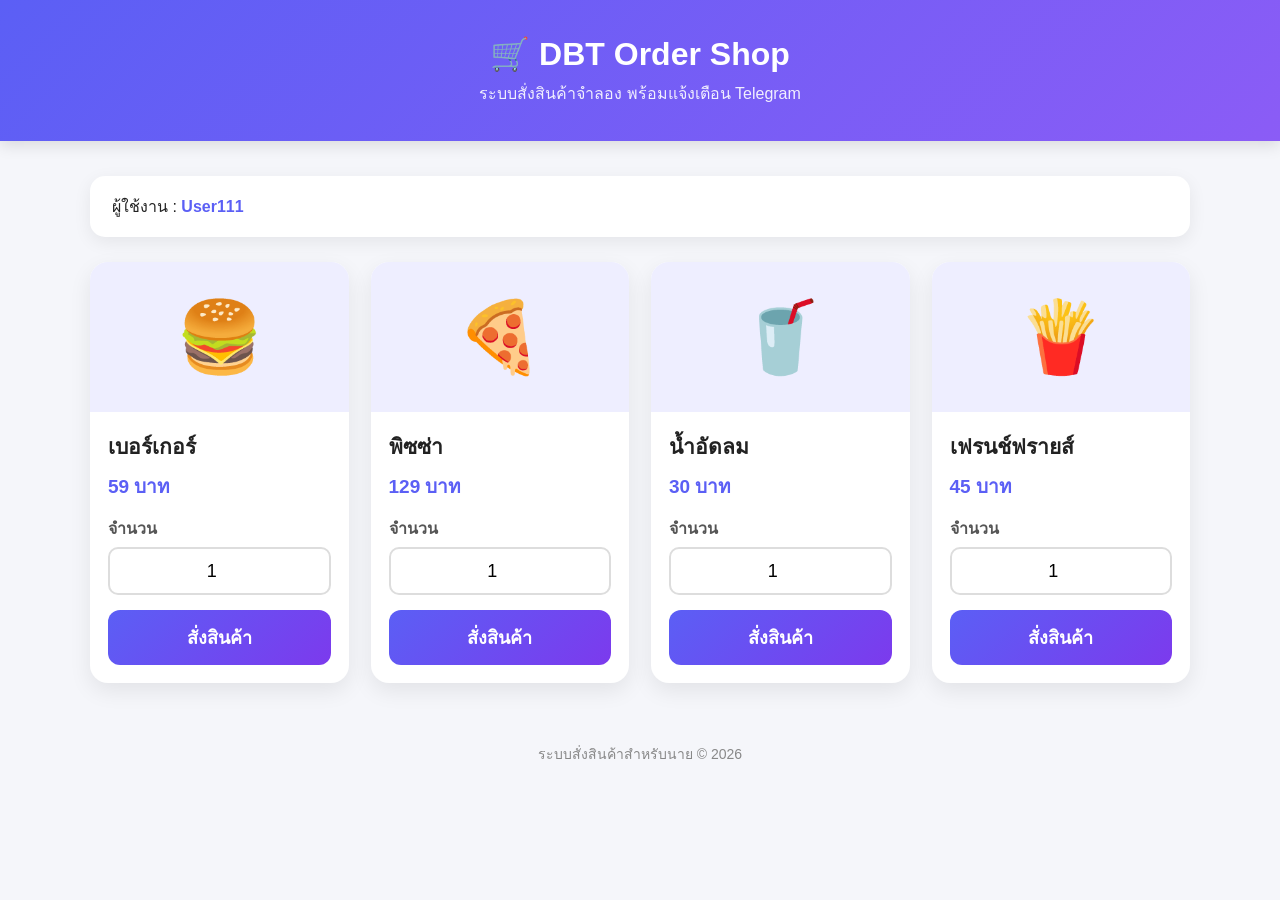
==== index.html @ 906c5313 "First Commit" ====
<!DOCTYPE html>
<html lang="th">

<head>
    <meta charset="UTF-8">
    <meta name="viewport" content="width=device-width, initial-scale=1.0">

    <title>DBT Order Shop</title>

    <link rel="stylesheet" href="style.css">
</head>

<body>

    <header>
        <h1>🛒 DBT Order Shop</h1>
        <p>ระบบสั่งสินค้าจำลอง พร้อมแจ้งเตือน Telegram</p>
    </header>


    <main class="container">

        <div class="user-box">
            ผู้ใช้งาน :
            <span>User111</span>
        </div>


        <div class="product-grid">

            <!-- เบอร์เกอร์ -->
            <div class="product-card">

                <div class="product-image">
                    🍔
                </div>

                <div class="product-info">

                    <h2>เบอร์เกอร์</h2>

                    <div class="price">
                        59 บาท
                    </div>

                    <div class="quantity-box">
                        <label for="qty-burger">จำนวน</label>

                        <input
                            type="number"
                            id="qty-burger"
                            value="1"
                            min="1"
                        >
                    </div>

                    <button
                        onclick="orderProduct('เบอร์เกอร์', 'qty-burger')"
                    >
                        สั่งสินค้า
                    </button>

                </div>

            </div>


            <!-- พิซซ่า -->
            <div class="product-card">

                <div class="product-image">
                    🍕
                </div>

                <div class="product-info">

                    <h2>พิซซ่า</h2>

                    <div class="price">
                        129 บาท
                    </div>

                    <div class="quantity-box">
                        <label for="qty-pizza">จำนวน</label>

                        <input
                            type="number"
                            id="qty-pizza"
                            value="1"
                            min="1"
                        >
                    </div>

                    <button
                        onclick="orderProduct('พิซซ่า', 'qty-pizza')"
                    >
                        สั่งสินค้า
                    </button>

                </div>

            </div>


            <!-- น้ำอัดลม -->
            <div class="product-card">

                <div class="product-image">
                    🥤
                </div>

                <div class="product-info">

                    <h2>น้ำอัดลม</h2>

                    <div class="price">
                        30 บาท
                    </div>

                    <div class="quantity-box">
                        <label for="qty-drink">จำนวน</label>

                        <input
                            type="number"
                            id="qty-drink"
                            value="1"
                            min="1"
                        >
                    </div>

                    <button
                        onclick="orderProduct('น้ำอัดลม', 'qty-drink')"
                    >
                        สั่งสินค้า
                    </button>

                </div>

            </div>


            <!-- เฟรนช์ฟรายส์ -->
            <div class="product-card">

                <div class="product-image">
                    🍟
                </div>

                <div class="product-info">

                    <h2>เฟรนช์ฟรายส์</h2>

                    <div class="price">
                        45 บาท
                    </div>

                    <div class="quantity-box">
                        <label for="qty-fries">จำนวน</label>

                        <input
                            type="number"
                            id="qty-fries"
                            value="1"
                            min="1"
                        >
                    </div>

                    <button
                        onclick="orderProduct('เฟรนช์ฟรายส์', 'qty-fries')"
                    >
                        สั่งสินค้า
                    </button>

                </div>

            </div>

        </div>

    </main>


    <footer>
        ระบบสั่งสินค้าสำหรับนาย © 2026
    </footer>


    <script>

        async function orderProduct(product, qtyId) {

            const quantityInput = document.getElementById(qtyId);

            const quantity = parseInt(quantityInput.value);


            if (quantity < 1 || isNaN(quantity)) {

                alert("กรุณาเลือกจำนวนสินค้าอย่างน้อย 1 ชิ้น");

                quantityInput.value = 1;

                return;
            }


            try {

                const response = await fetch("/order", {

                    method: "POST",

                    headers: {
                        "Content-Type": "application/json"
                    },

                    body: JSON.stringify({

                        username: "User111",

                        product: product,

                        quantity: quantity

                    })

                });


                const result = await response.json();


                alert(result.message);

            }

            catch (error) {

                console.error(error);

                alert("ไม่สามารถเชื่อมต่อระบบได้");

            }

        }

    </script>


</body>

</html>
---- style.css ----
* {
    box-sizing: border-box;
    margin: 0;
    padding: 0;
}

body {
    font-family: "Segoe UI", Tahoma, sans-serif;
    background: #f5f6fa;
    color: #222;
}

/* ส่วนหัว */
header {
    background: linear-gradient(135deg, #5b5ff5, #8b5cf6);
    color: white;
    text-align: center;
    padding: 35px 20px;
    box-shadow: 0 4px 15px rgba(0, 0, 0, 0.12);
}

header h1 {
    font-size: 32px;
    margin-bottom: 8px;
}

header p {
    font-size: 16px;
    opacity: 0.9;
}

/* เนื้อหาหลัก */
.container {
    width: 90%;
    max-width: 1100px;
    margin: 35px auto;
}

/* ข้อมูลผู้ใช้ */
.user-box {
    background: white;
    padding: 18px 22px;
    border-radius: 15px;
    margin-bottom: 25px;
    box-shadow: 0 5px 18px rgba(0, 0, 0, 0.07);
}

.user-box span {
    font-weight: bold;
    color: #5b5ff5;
}

/* กล่องสินค้า */
.product-grid {
    display: grid;
    grid-template-columns: repeat(auto-fit, minmax(220px, 1fr));
    gap: 22px;
}

.product-card {
    background: white;
    border-radius: 18px;
    overflow: hidden;
    box-shadow: 0 8px 22px rgba(0, 0, 0, 0.08);
    transition: 0.25s;
}

.product-card:hover {
    transform: translateY(-6px);
    box-shadow: 0 12px 28px rgba(0, 0, 0, 0.13);
    min-height:430px;
}

/* รูปสินค้าแบบ emoji ก่อน */
.product-image {
    height: 150px;
    background: #eeeeff;
    display: flex;
    justify-content: center;
    align-items: center;
    font-size: 70px;
}

.product-info {
    padding: 18px;
}

.product-info h2 {
    font-size: 21px;
    margin-bottom: 8px;
}

.price {
    color: #5b5ff5;
    font-size: 19px;
    font-weight: bold;
    margin-bottom: 15px;
}

/* ปุ่ม */
button{

    width:100%;
    height:55px;

    border:none;

    border-radius:12px;

    background:linear-gradient(135deg,#5b5ff5,#7c3aed);

    color:white;

    font-size:18px;

    font-weight:bold;

    cursor:pointer;

    transition:.25s;
}

button:hover{

    transform:translateY(-3px);

    box-shadow:0 10px 18px rgba(91,95,245,.35);

}

button:active {
    transform: scale(0.98);
}

/* ท้ายหน้า */
footer {
    text-align: center;
    padding: 25px;
    color: #888;
    font-size: 14px;
}
.quantity-box {
    margin-bottom: 15px;
}

.quantity-box label {
    display: block;
    margin-bottom: 6px;
    font-weight: 600;
    color: #555;
}

.quantity-box input{

    width:100%;

    height:48px;

    font-size:18px;

    text-align:center;

    border-radius:10px;

    border:2px solid #ddd;

}

.quantity-box input:focus {
    border-color: #5b5ff5;
    box-shadow: 0 0 0 3px rgba(91, 95, 245, 0.12);
}
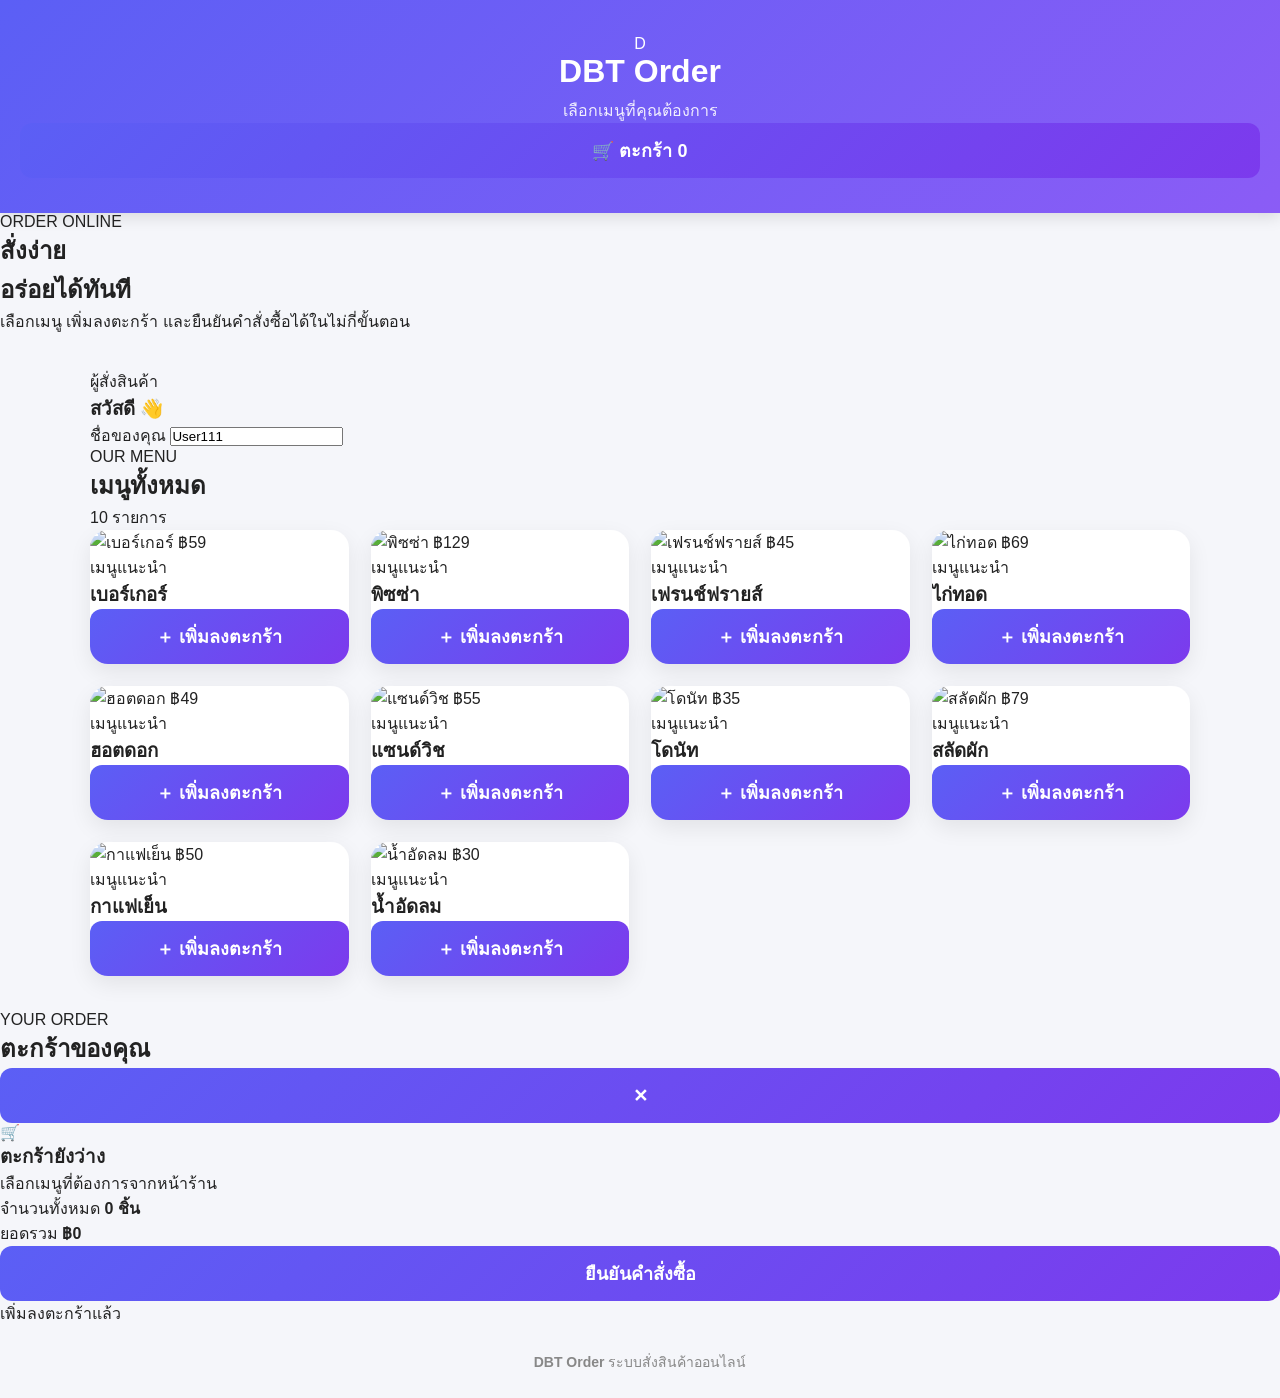
==== commit 03dacbb9: "Update shop with 10 products and cart" ====
--- a/index.html
+++ b/index.html
@@ -1,252 +1,735 @@
 <!DOCTYPE html>
 <html lang="th">
-
 <head>
     <meta charset="UTF-8">
     <meta name="viewport" content="width=device-width, initial-scale=1.0">
-
-    <title>DBT Order Shop</title>
+    <title>DBT Order</title>
 
     <link rel="stylesheet" href="style.css">
 </head>
 
 <body>
 
-    <header>
-        <h1>🛒 DBT Order Shop</h1>
-        <p>ระบบสั่งสินค้าจำลอง พร้อมแจ้งเตือน Telegram</p>
-    </header>
-
-
-    <main class="container">
-
-        <div class="user-box">
-            ผู้ใช้งาน :
-            <span>User111</span>
+<header class="topbar">
+    <div class="brand">
+        <div class="logo">D</div>
+
+        <div>
+            <h1>DBT Order</h1>
+            <p>เลือกเมนูที่คุณต้องการ</p>
         </div>
-
-
-        <div class="product-grid">
-
-            <!-- เบอร์เกอร์ -->
-            <div class="product-card">
-
-                <div class="product-image">
-                    🍔
+    </div>
+
+    <button class="cart-button" onclick="openCart()">
+        🛒
+        <span>ตะกร้า</span>
+        <span id="cartCount" class="cart-count">0</span>
+    </button>
+</header>
+
+
+<section class="hero">
+
+    <div class="hero-content">
+
+        <span class="hero-tag">ORDER ONLINE</span>
+
+        <h2>
+            สั่งง่าย<br>
+            <span>อร่อยได้ทันที</span>
+        </h2>
+
+        <p>
+            เลือกเมนู เพิ่มลงตะกร้า และยืนยันคำสั่งซื้อได้ในไม่กี่ขั้นตอน
+        </p>
+
+    </div>
+
+</section>
+
+
+<main class="container">
+
+    <!-- ชื่อผู้สั่ง -->
+
+    <section class="customer-section">
+
+        <div>
+            <p class="small-title">ผู้สั่งสินค้า</p>
+            <h3>สวัสดี 👋</h3>
+        </div>
+
+        <div class="name-input">
+
+            <label for="customerName">ชื่อของคุณ</label>
+
+            <input
+                id="customerName"
+                type="text"
+                value="User111"
+                maxlength="40"
+                placeholder="กรอกชื่อผู้สั่ง"
+            >
+
+        </div>
+
+    </section>
+
+
+    <!-- หัวข้อเมนู -->
+
+    <section class="menu-heading">
+
+        <div>
+            <p class="small-title">OUR MENU</p>
+            <h2>เมนูทั้งหมด</h2>
+        </div>
+
+        <div class="menu-count">
+            10 รายการ
+        </div>
+
+    </section>
+
+
+    <!-- สินค้า -->
+
+    <section class="product-grid" id="productGrid">
+
+    </section>
+
+</main>
+
+
+<!-- ตะกร้า -->
+
+<div id="cartOverlay" class="cart-overlay" onclick="closeCart()"></div>
+
+
+<aside id="cartPanel" class="cart-panel">
+
+    <div class="cart-header">
+
+        <div>
+            <p class="small-title">YOUR ORDER</p>
+            <h2>ตะกร้าของคุณ</h2>
+        </div>
+
+        <button class="close-cart" onclick="closeCart()">✕</button>
+
+    </div>
+
+
+    <div id="cartItems" class="cart-items">
+
+    </div>
+
+
+    <div class="cart-footer">
+
+        <div class="cart-summary-row">
+
+            <span>จำนวนทั้งหมด</span>
+
+            <strong>
+                <span id="totalItems">0</span> ชิ้น
+            </strong>
+
+        </div>
+
+
+        <div class="cart-total">
+
+            <span>ยอดรวม</span>
+
+            <strong>
+                ฿<span id="totalPrice">0</span>
+            </strong>
+
+        </div>
+
+
+        <button
+            id="checkoutButton"
+            class="checkout-button"
+            onclick="checkout()"
+        >
+            ยืนยันคำสั่งซื้อ
+        </button>
+
+    </div>
+
+</aside>
+
+
+<!-- แจ้งเตือน -->
+
+<div id="toast" class="toast">
+    เพิ่มลงตะกร้าแล้ว
+</div>
+
+
+<footer>
+    <strong>DBT Order</strong>
+    <span>ระบบสั่งสินค้าออนไลน์</span>
+</footer>
+
+
+<script>
+
+const products = [
+
+    {
+        id: 1,
+        name: "เบอร์เกอร์",
+        price: 59,
+        image: "https://images.unsplash.com/photo-1568901346375-23c9450c58cd?auto=format&fit=crop&w=800&q=80"
+    },
+
+    {
+        id: 2,
+        name: "พิซซ่า",
+        price: 129,
+        image: "https://images.unsplash.com/photo-1574071318508-1cdbab80d002?auto=format&fit=crop&w=800&q=80"
+    },
+
+    {
+        id: 3,
+        name: "เฟรนช์ฟรายส์",
+        price: 45,
+        image: "https://images.unsplash.com/photo-1573080496219-bb080dd4f877?auto=format&fit=crop&w=800&q=80"
+    },
+
+    {
+        id: 4,
+        name: "ไก่ทอด",
+        price: 69,
+        image: "https://images.unsplash.com/photo-1562967914-608f82629710?auto=format&fit=crop&w=800&q=80"
+    },
+
+    {
+        id: 5,
+        name: "ฮอตดอก",
+        price: 49,
+        image: "https://images.unsplash.com/photo-1612392062422-ef19b42f74df?auto=format&fit=crop&w=800&q=80"
+    },
+
+    {
+        id: 6,
+        name: "แซนด์วิช",
+        price: 55,
+        image: "https://images.unsplash.com/photo-1528735602780-2552fd46c7af?auto=format&fit=crop&w=800&q=80"
+    },
+
+    {
+        id: 7,
+        name: "โดนัท",
+        price: 35,
+        image: "https://images.unsplash.com/photo-1551024601-bec78aea704b?auto=format&fit=crop&w=800&q=80"
+    },
+
+    {
+        id: 8,
+        name: "สลัดผัก",
+        price: 79,
+        image: "https://images.unsplash.com/photo-1546793665-c74683f339c1?auto=format&fit=crop&w=800&q=80"
+    },
+
+    {
+        id: 9,
+        name: "กาแฟเย็น",
+        price: 50,
+        image: "https://images.unsplash.com/photo-1461023058943-07fcbe16d735?auto=format&fit=crop&w=800&q=80"
+    },
+
+    {
+        id: 10,
+        name: "น้ำอัดลม",
+        price: 30,
+        image: "https://images.unsplash.com/photo-1581636625402-29b2a704ef13?auto=format&fit=crop&w=800&q=80"
+    }
+
+];
+
+
+let cart = [];
+
+
+/* =========================
+   แสดงสินค้า
+========================= */
+
+function renderProducts() {
+
+    const grid = document.getElementById("productGrid");
+
+    grid.innerHTML = "";
+
+
+    products.forEach(product => {
+
+        grid.innerHTML += `
+
+            <article class="product-card">
+
+                <div class="product-photo">
+
+                    <img
+                        src="${product.image}"
+                        alt="${product.name}"
+                    >
+
+                    <span class="product-price">
+                        ฿${product.price}
+                    </span>
+
                 </div>
 
-                <div class="product-info">
-
-                    <h2>เบอร์เกอร์</h2>
-
-                    <div class="price">
-                        59 บาท
+
+                <div class="product-content">
+
+                    <div>
+
+                        <p class="product-category">
+                            เมนูแนะนำ
+                        </p>
+
+                        <h3>${product.name}</h3>
+
                     </div>
 
-                    <div class="quantity-box">
-                        <label for="qty-burger">จำนวน</label>
-
-                        <input
-                            type="number"
-                            id="qty-burger"
-                            value="1"
-                            min="1"
+
+                    <button
+                        class="add-button"
+                        onclick="addToCart(${product.id})"
+                    >
+                        <span>＋</span>
+                        เพิ่มลงตะกร้า
+                    </button>
+
+                </div>
+
+            </article>
+
+        `;
+
+    });
+
+}
+
+
+/* =========================
+   เพิ่มสินค้า
+========================= */
+
+function addToCart(productId) {
+
+    const product = products.find(
+        p => p.id === productId
+    );
+
+
+    const existing = cart.find(
+        item => item.id === productId
+    );
+
+
+    if (existing) {
+
+        existing.quantity++;
+
+    }
+
+    else {
+
+        cart.push({
+            ...product,
+            quantity: 1
+        });
+
+    }
+
+
+    updateCart();
+
+    showToast(`${product.name} เพิ่มลงตะกร้าแล้ว`);
+
+}
+
+
+/* =========================
+   เพิ่ม/ลดจำนวน
+========================= */
+
+function changeQuantity(productId, amount) {
+
+    const item = cart.find(
+        item => item.id === productId
+    );
+
+
+    if (!item) return;
+
+
+    item.quantity += amount;
+
+
+    if (item.quantity <= 0) {
+
+        cart = cart.filter(
+            item => item.id !== productId
+        );
+
+    }
+
+
+    updateCart();
+
+}
+
+
+/* =========================
+   ลบสินค้า
+========================= */
+
+function removeItem(productId) {
+
+    cart = cart.filter(
+        item => item.id !== productId
+    );
+
+    updateCart();
+
+}
+
+
+/* =========================
+   อัปเดตตะกร้า
+========================= */
+
+function updateCart() {
+
+    const cartItems =
+        document.getElementById("cartItems");
+
+
+    if (cart.length === 0) {
+
+        cartItems.innerHTML = `
+
+            <div class="empty-cart">
+
+                <div class="empty-icon">
+                    🛒
+                </div>
+
+                <h3>ตะกร้ายังว่าง</h3>
+
+                <p>
+                    เลือกเมนูที่ต้องการจากหน้าร้าน
+                </p>
+
+            </div>
+
+        `;
+
+    }
+
+    else {
+
+        cartItems.innerHTML = "";
+
+
+        cart.forEach(item => {
+
+            cartItems.innerHTML += `
+
+                <div class="cart-item">
+
+                    <img
+                        src="${item.image}"
+                        alt="${item.name}"
+                    >
+
+
+                    <div class="cart-item-info">
+
+                        <h4>${item.name}</h4>
+
+                        <p>
+                            ฿${item.price} / ชิ้น
+                        </p>
+
+
+                        <div class="quantity-control">
+
+                            <button
+                                onclick="changeQuantity(${item.id}, -1)"
+                            >
+                                −
+                            </button>
+
+                            <span>
+                                ${item.quantity}
+                            </span>
+
+                            <button
+                                onclick="changeQuantity(${item.id}, 1)"
+                            >
+                                +
+                            </button>
+
+                        </div>
+
+                    </div>
+
+
+                    <div class="cart-item-right">
+
+                        <strong>
+                            ฿${item.price * item.quantity}
+                        </strong>
+
+                        <button
+                            class="delete-button"
+                            onclick="removeItem(${item.id})"
                         >
+                            ลบ
+                        </button>
+
                     </div>
 
-                    <button
-                        onclick="orderProduct('เบอร์เกอร์', 'qty-burger')"
-                    >
-                        สั่งสินค้า
-                    </button>
-
                 </div>
 
-            </div>
-
-
-            <!-- พิซซ่า -->
-            <div class="product-card">
-
-                <div class="product-image">
-                    🍕
-                </div>
-
-                <div class="product-info">
-
-                    <h2>พิซซ่า</h2>
-
-                    <div class="price">
-                        129 บาท
-                    </div>
-
-                    <div class="quantity-box">
-                        <label for="qty-pizza">จำนวน</label>
-
-                        <input
-                            type="number"
-                            id="qty-pizza"
-                            value="1"
-                            min="1"
-                        >
-                    </div>
-
-                    <button
-                        onclick="orderProduct('พิซซ่า', 'qty-pizza')"
-                    >
-                        สั่งสินค้า
-                    </button>
-
-                </div>
-
-            </div>
-
-
-            <!-- น้ำอัดลม -->
-            <div class="product-card">
-
-                <div class="product-image">
-                    🥤
-                </div>
-
-                <div class="product-info">
-
-                    <h2>น้ำอัดลม</h2>
-
-                    <div class="price">
-                        30 บาท
-                    </div>
-
-                    <div class="quantity-box">
-                        <label for="qty-drink">จำนวน</label>
-
-                        <input
-                            type="number"
-                            id="qty-drink"
-                            value="1"
-                            min="1"
-                        >
-                    </div>
-
-                    <button
-                        onclick="orderProduct('น้ำอัดลม', 'qty-drink')"
-                    >
-                        สั่งสินค้า
-                    </button>
-
-                </div>
-
-            </div>
-
-
-            <!-- เฟรนช์ฟรายส์ -->
-            <div class="product-card">
-
-                <div class="product-image">
-                    🍟
-                </div>
-
-                <div class="product-info">
-
-                    <h2>เฟรนช์ฟรายส์</h2>
-
-                    <div class="price">
-                        45 บาท
-                    </div>
-
-                    <div class="quantity-box">
-                        <label for="qty-fries">จำนวน</label>
-
-                        <input
-                            type="number"
-                            id="qty-fries"
-                            value="1"
-                            min="1"
-                        >
-                    </div>
-
-                    <button
-                        onclick="orderProduct('เฟรนช์ฟรายส์', 'qty-fries')"
-                    >
-                        สั่งสินค้า
-                    </button>
-
-                </div>
-
-            </div>
-
-        </div>
-
-    </main>
-
-
-    <footer>
-        ระบบสั่งสินค้าสำหรับนาย © 2026
-    </footer>
-
-
-    <script>
-
-        async function orderProduct(product, qtyId) {
-
-            const quantityInput = document.getElementById(qtyId);
-
-            const quantity = parseInt(quantityInput.value);
-
-
-            if (quantity < 1 || isNaN(quantity)) {
-
-                alert("กรุณาเลือกจำนวนสินค้าอย่างน้อย 1 ชิ้น");
-
-                quantityInput.value = 1;
-
-                return;
-            }
-
-
-            try {
-
-                const response = await fetch("/order", {
-
-                    method: "POST",
-
-                    headers: {
-                        "Content-Type": "application/json"
-                    },
-
-                    body: JSON.stringify({
-
-                        username: "User111",
-
-                        product: product,
-
-                        quantity: quantity
-
-                    })
-
-                });
-
-
-                const result = await response.json();
-
-
-                alert(result.message);
-
-            }
-
-            catch (error) {
-
-                console.error(error);
-
-                alert("ไม่สามารถเชื่อมต่อระบบได้");
-
-            }
+            `;
+
+        });
+
+    }
+
+
+    const totalItems = cart.reduce(
+        (sum, item) => sum + item.quantity,
+        0
+    );
+
+
+    const totalPrice = cart.reduce(
+        (sum, item) =>
+            sum + (item.price * item.quantity),
+        0
+    );
+
+
+    document.getElementById("cartCount").textContent =
+        totalItems;
+
+
+    document.getElementById("totalItems").textContent =
+        totalItems;
+
+
+    document.getElementById("totalPrice").textContent =
+        totalPrice;
+
+
+    document.getElementById("checkoutButton").disabled =
+        cart.length === 0;
+
+}
+
+
+/* =========================
+   เปิดตะกร้า
+========================= */
+
+function openCart() {
+
+    document
+        .getElementById("cartPanel")
+        .classList.add("active");
+
+
+    document
+        .getElementById("cartOverlay")
+        .classList.add("active");
+
+
+    document.body.classList.add("no-scroll");
+
+}
+
+
+/* =========================
+   ปิดตะกร้า
+========================= */
+
+function closeCart() {
+
+    document
+        .getElementById("cartPanel")
+        .classList.remove("active");
+
+
+    document
+        .getElementById("cartOverlay")
+        .classList.remove("active");
+
+
+    document.body.classList.remove("no-scroll");
+
+}
+
+
+/* =========================
+   สั่งซื้อ
+========================= */
+
+async function checkout() {
+
+    const customerName =
+        document
+        .getElementById("customerName")
+        .value
+        .trim();
+
+
+    if (!customerName) {
+
+        alert("กรุณากรอกชื่อผู้สั่ง");
+
+        return;
+
+    }
+
+
+    if (cart.length === 0) {
+
+        alert("กรุณาเลือกสินค้า");
+
+        return;
+
+    }
+
+
+    const orderItems = cart.map(item => ({
+
+        id: item.id,
+
+        name: item.name,
+
+        price: item.price,
+
+        quantity: item.quantity
+
+    }));
+
+
+    const button =
+        document.getElementById("checkoutButton");
+
+
+    button.disabled = true;
+
+    button.textContent = "กำลังส่งคำสั่งซื้อ...";
+
+
+    try {
+
+        const response = await fetch("/order", {
+
+            method: "POST",
+
+            headers: {
+                "Content-Type": "application/json"
+            },
+
+            body: JSON.stringify({
+
+                username: customerName,
+
+                items: orderItems
+
+            })
+
+        });
+
+
+        const result = await response.json();
+
+
+        if (!response.ok) {
+
+            throw new Error(
+                result.message || "เกิดข้อผิดพลาด"
+            );
 
         }
 
-    </script>
+
+        alert(result.message);
+
+
+        cart = [];
+
+        updateCart();
+
+        closeCart();
+
+    }
+
+    catch (error) {
+
+        alert(
+            error.message ||
+            "ไม่สามารถส่งคำสั่งซื้อได้"
+        );
+
+    }
+
+    finally {
+
+        button.textContent =
+            "ยืนยันคำสั่งซื้อ";
+
+        button.disabled =
+            cart.length === 0;
+
+    }
+
+}
+
+
+/* =========================
+   Toast
+========================= */
+
+function showToast(message) {
+
+    const toast =
+        document.getElementById("toast");
+
+
+    toast.textContent = message;
+
+    toast.classList.add("show");
+
+
+    setTimeout(() => {
+
+        toast.classList.remove("show");
+
+    }, 1800);
+
+}
+
+
+renderProducts();
+
+updateCart();
+
+</script>
 
 
 </body>
-
 </html>
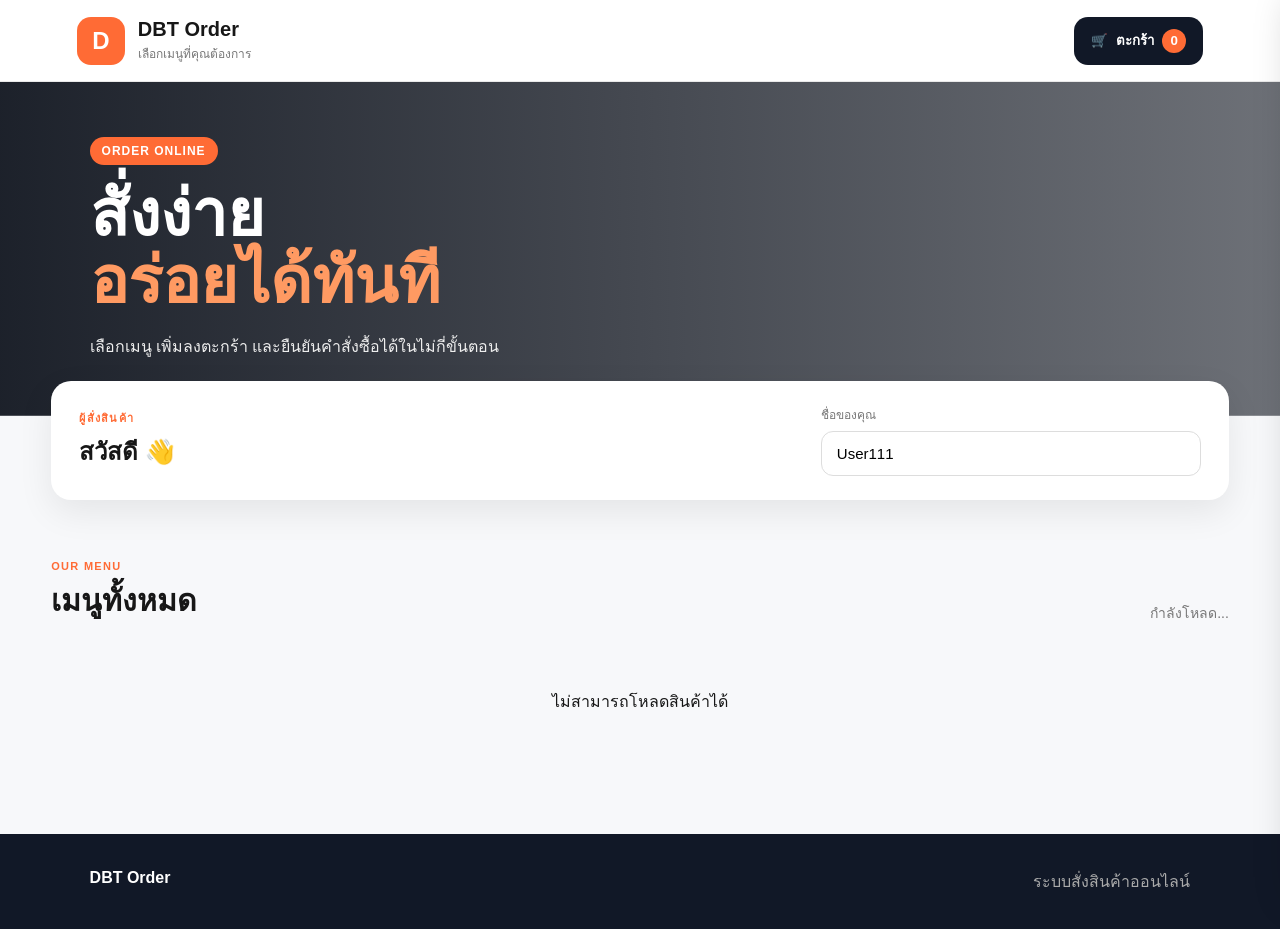
==== commit c2e1223b: "version_2_Full" ====
--- a/index.html
+++ b/index.html
@@ -85,8 +85,8 @@
             <h2>เมนูทั้งหมด</h2>
         </div>
 
-        <div class="menu-count">
-            10 รายการ
+        <div class="menu-count" id="menuCount">
+        กำลังโหลด...
         </div>
 
     </section>
@@ -177,79 +177,7 @@
 
 <script>
 
-const products = [
-
-    {
-        id: 1,
-        name: "เบอร์เกอร์",
-        price: 59,
-        image: "https://images.unsplash.com/photo-1568901346375-23c9450c58cd?auto=format&fit=crop&w=800&q=80"
-    },
-
-    {
-        id: 2,
-        name: "พิซซ่า",
-        price: 129,
-        image: "https://images.unsplash.com/photo-1574071318508-1cdbab80d002?auto=format&fit=crop&w=800&q=80"
-    },
-
-    {
-        id: 3,
-        name: "เฟรนช์ฟรายส์",
-        price: 45,
-        image: "https://images.unsplash.com/photo-1573080496219-bb080dd4f877?auto=format&fit=crop&w=800&q=80"
-    },
-
-    {
-        id: 4,
-        name: "ไก่ทอด",
-        price: 69,
-        image: "https://images.unsplash.com/photo-1562967914-608f82629710?auto=format&fit=crop&w=800&q=80"
-    },
-
-    {
-        id: 5,
-        name: "ฮอตดอก",
-        price: 49,
-        image: "https://images.unsplash.com/photo-1612392062422-ef19b42f74df?auto=format&fit=crop&w=800&q=80"
-    },
-
-    {
-        id: 6,
-        name: "แซนด์วิช",
-        price: 55,
-        image: "https://images.unsplash.com/photo-1528735602780-2552fd46c7af?auto=format&fit=crop&w=800&q=80"
-    },
-
-    {
-        id: 7,
-        name: "โดนัท",
-        price: 35,
-        image: "https://images.unsplash.com/photo-1551024601-bec78aea704b?auto=format&fit=crop&w=800&q=80"
-    },
-
-    {
-        id: 8,
-        name: "สลัดผัก",
-        price: 79,
-        image: "https://images.unsplash.com/photo-1546793665-c74683f339c1?auto=format&fit=crop&w=800&q=80"
-    },
-
-    {
-        id: 9,
-        name: "กาแฟเย็น",
-        price: 50,
-        image: "https://images.unsplash.com/photo-1461023058943-07fcbe16d735?auto=format&fit=crop&w=800&q=80"
-    },
-
-    {
-        id: 10,
-        name: "น้ำอัดลม",
-        price: 30,
-        image: "https://images.unsplash.com/photo-1581636625402-29b2a704ef13?auto=format&fit=crop&w=800&q=80"
-    }
-
-];
+let products = [];
 
 
 let cart = [];
@@ -264,7 +192,8 @@
     const grid = document.getElementById("productGrid");
 
     grid.innerHTML = "";
-
+    document.getElementById("menuCount").textContent =
+    `${products.length} รายการ`;
 
     products.forEach(product => {
 
@@ -724,9 +653,35 @@
 }
 
 
-renderProducts();
-
-updateCart();
+async function loadProducts() {
+    try {
+        const response = await fetch("/api/products");
+
+        if (!response.ok) {
+            throw new Error("โหลดสินค้าไม่สำเร็จ");
+        }
+
+        products = await response.json();
+
+        renderProducts();
+        updateCart();
+
+    } catch (error) {
+        console.error(error);
+
+        document.getElementById("productGrid").innerHTML = `
+            <div style="
+                grid-column: 1 / -1;
+                text-align: center;
+                padding: 40px;
+            ">
+                ไม่สามารถโหลดสินค้าได้
+            </div>
+        `;
+    }
+}
+
+loadProducts();
 
 </script>
 
--- a/style.css
+++ b/style.css
@@ -4,169 +4,673 @@
     padding: 0;
 }
 
+:root {
+    --primary: #111827;
+    --accent: #ff6b35;
+    --background: #f7f8fa;
+    --card: #ffffff;
+    --text: #171717;
+    --muted: #777777;
+    --border: #e9e9e9;
+}
+
 body {
-    font-family: "Segoe UI", Tahoma, sans-serif;
-    background: #f5f6fa;
-    color: #222;
-}
-
-/* ส่วนหัว */
-header {
-    background: linear-gradient(135deg, #5b5ff5, #8b5cf6);
+    font-family: Arial, "Noto Sans Thai", sans-serif;
+    background: var(--background);
+    color: var(--text);
+}
+
+body.no-scroll {
+    overflow: hidden;
+}
+
+/* ================================
+   HEADER
+================================ */
+
+.topbar {
+    height: 82px;
+    background: white;
+    display: flex;
+    align-items: center;
+    justify-content: space-between;
+    padding: 0 6%;
+    position: sticky;
+    top: 0;
+    z-index: 100;
+    border-bottom: 1px solid var(--border);
+}
+
+.brand {
+    display: flex;
+    align-items: center;
+    gap: 13px;
+}
+
+.logo {
+    width: 48px;
+    height: 48px;
+    border-radius: 14px;
+    background: var(--accent);
     color: white;
-    text-align: center;
-    padding: 35px 20px;
-    box-shadow: 0 4px 15px rgba(0, 0, 0, 0.12);
-}
-
-header h1 {
-    font-size: 32px;
-    margin-bottom: 8px;
-}
-
-header p {
-    font-size: 16px;
-    opacity: 0.9;
-}
-
-/* เนื้อหาหลัก */
+    display: flex;
+    justify-content: center;
+    align-items: center;
+    font-size: 24px;
+    font-weight: 800;
+}
+
+.brand h1 {
+    font-size: 20px;
+}
+
+.brand p {
+    font-size: 12px;
+    color: var(--muted);
+    margin-top: 3px;
+}
+
+.cart-button {
+    border: none;
+    background: var(--primary);
+    color: white;
+    padding: 12px 17px;
+    border-radius: 14px;
+    cursor: pointer;
+    display: flex;
+    align-items: center;
+    gap: 8px;
+    font-weight: 700;
+}
+
+.cart-count {
+    background: var(--accent);
+    min-width: 24px;
+    height: 24px;
+    padding: 0 6px;
+    border-radius: 50px;
+    display: flex;
+    align-items: center;
+    justify-content: center;
+}
+
+/* ================================
+   HERO
+================================ */
+
+.hero {
+    min-height: 330px;
+    display: flex;
+    align-items: center;
+    padding: 55px 7%;
+    color: white;
+    background:
+        linear-gradient(
+            90deg,
+            rgba(10, 15, 25, .92),
+            rgba(10, 15, 25, .58)
+        ),
+        url("https://images.unsplash.com/photo-1504674900247-0877df9cc836?auto=format&fit=crop&w=1800&q=85");
+
+    background-size: cover;
+    background-position: center;
+}
+
+.hero-content {
+    max-width: 620px;
+}
+
+.hero-tag {
+    display: inline-block;
+    background: var(--accent);
+    padding: 7px 12px;
+    border-radius: 30px;
+    font-size: 12px;
+    font-weight: 700;
+    letter-spacing: 1px;
+    margin-bottom: 16px;
+}
+
+.hero h2 {
+    font-size: clamp(38px, 6vw, 64px);
+    line-height: 1.05;
+}
+
+.hero h2 span {
+    color: #ff9a62;
+}
+
+.hero p {
+    max-width: 500px;
+    margin-top: 18px;
+    line-height: 1.7;
+    color: #eeeeee;
+}
+
+/* ================================
+   MAIN
+================================ */
+
 .container {
-    width: 90%;
-    max-width: 1100px;
-    margin: 35px auto;
-}
-
-/* ข้อมูลผู้ใช้ */
-.user-box {
+    width: min(1180px, 92%);
+    margin: auto;
+}
+
+/* ================================
+   CUSTOMER
+================================ */
+
+.customer-section {
+    margin-top: -35px;
+    position: relative;
+    z-index: 5;
     background: white;
-    padding: 18px 22px;
-    border-radius: 15px;
-    margin-bottom: 25px;
-    box-shadow: 0 5px 18px rgba(0, 0, 0, 0.07);
-}
-
-.user-box span {
-    font-weight: bold;
-    color: #5b5ff5;
-}
-
-/* กล่องสินค้า */
+    padding: 24px 28px;
+    border-radius: 20px;
+    display: flex;
+    align-items: center;
+    justify-content: space-between;
+    gap: 30px;
+    box-shadow: 0 12px 35px rgba(0,0,0,.08);
+}
+
+.small-title {
+    color: var(--accent);
+    font-size: 11px;
+    font-weight: 800;
+    letter-spacing: 1.3px;
+    margin-bottom: 5px;
+}
+
+.customer-section h3 {
+    font-size: 24px;
+}
+
+.name-input {
+    width: min(380px, 100%);
+}
+
+.name-input label {
+    display: block;
+    font-size: 12px;
+    color: var(--muted);
+    margin-bottom: 7px;
+}
+
+.name-input input {
+    width: 100%;
+    padding: 13px 15px;
+    border: 1px solid #dddddd;
+    border-radius: 12px;
+    font-size: 15px;
+    outline: none;
+}
+
+.name-input input:focus {
+    border-color: var(--accent);
+    box-shadow: 0 0 0 3px rgba(255,107,53,.12);
+}
+
+/* ================================
+   MENU HEADING
+================================ */
+
+.menu-heading {
+    margin: 60px 0 25px;
+    display: flex;
+    justify-content: space-between;
+    align-items: end;
+}
+
+.menu-heading h2 {
+    font-size: 30px;
+}
+
+.menu-count {
+    color: var(--muted);
+    font-size: 14px;
+}
+
+/* ================================
+   PRODUCTS
+================================ */
+
 .product-grid {
     display: grid;
-    grid-template-columns: repeat(auto-fit, minmax(220px, 1fr));
+    grid-template-columns: repeat(4, 1fr);
     gap: 22px;
+    padding-bottom: 80px;
 }
 
 .product-card {
     background: white;
-    border-radius: 18px;
+    border-radius: 20px;
     overflow: hidden;
-    box-shadow: 0 8px 22px rgba(0, 0, 0, 0.08);
-    transition: 0.25s;
+    border: 1px solid var(--border);
+    transition: .25s;
 }
 
 .product-card:hover {
     transform: translateY(-6px);
-    box-shadow: 0 12px 28px rgba(0, 0, 0, 0.13);
-    min-height:430px;
-}
-
-/* รูปสินค้าแบบ emoji ก่อน */
-.product-image {
-    height: 150px;
-    background: #eeeeff;
-    display: flex;
+    box-shadow: 0 15px 35px rgba(0,0,0,.10);
+}
+
+/* รูป 1:1 */
+
+.product-photo {
+    position: relative;
+    width: 100%;
+    aspect-ratio: 1 / 1;
+    overflow: hidden;
+    background: #eeeeee;
+}
+
+.product-photo img {
+    width: 100%;
+    height: 100%;
+    object-fit: cover;
+    display: block;
+    transition: transform .4s;
+}
+
+.product-card:hover .product-photo img {
+    transform: scale(1.05);
+}
+
+.product-price {
+    position: absolute;
+    right: 12px;
+    bottom: 12px;
+    background: rgba(255,255,255,.94);
+    color: var(--primary);
+    padding: 7px 11px;
+    border-radius: 30px;
+    font-size: 15px;
+    font-weight: 800;
+    box-shadow: 0 4px 14px rgba(0,0,0,.12);
+}
+
+.product-content {
+    padding: 17px;
+}
+
+.product-category {
+    color: var(--muted);
+    font-size: 11px;
+    margin-bottom: 5px;
+}
+
+.product-content h3 {
+    font-size: 19px;
+    margin-bottom: 16px;
+}
+
+.add-button {
+    width: 100%;
+    border: none;
+    background: #f1f2f4;
+    color: var(--primary);
+    padding: 12px;
+    border-radius: 11px;
+    font-weight: 700;
+    cursor: pointer;
+    transition: .2s;
+}
+
+.add-button:hover {
+    background: var(--accent);
+    color: white;
+}
+
+.add-button span {
+    font-size: 17px;
+}
+
+/* ================================
+   CART OVERLAY
+================================ */
+
+.cart-overlay {
+    position: fixed;
+    inset: 0;
+    background: rgba(0,0,0,.48);
+    z-index: 500;
+    opacity: 0;
+    visibility: hidden;
+    transition: .25s;
+}
+
+.cart-overlay.active {
+    opacity: 1;
+    visibility: visible;
+}
+
+/* ================================
+   CART PANEL
+================================ */
+
+.cart-panel {
+    position: fixed;
+    right: -480px;
+    top: 0;
+    width: min(460px, 100%);
+    height: 100vh;
+    background: white;
+    z-index: 600;
+    display: flex;
+    flex-direction: column;
+    box-shadow: -10px 0 35px rgba(0,0,0,.18);
+    transition: right .3s ease;
+}
+
+.cart-panel.active {
+    right: 0;
+}
+
+.cart-header {
+    padding: 25px;
+    display: flex;
+    align-items: center;
+    justify-content: space-between;
+    border-bottom: 1px solid var(--border);
+}
+
+.cart-header h2 {
+    font-size: 25px;
+}
+
+.close-cart {
+    width: 40px;
+    height: 40px;
+    border: none;
+    border-radius: 50%;
+    background: #f1f1f1;
+    cursor: pointer;
+    font-size: 18px;
+}
+
+.cart-items {
+    flex: 1;
+    overflow-y: auto;
+    padding: 18px 22px;
+}
+
+/* ================================
+   CART ITEM
+================================ */
+
+.cart-item {
+    display: grid;
+    grid-template-columns: 72px 1fr auto;
+    gap: 13px;
+    padding: 15px 0;
+    border-bottom: 1px solid var(--border);
+}
+
+.cart-item img {
+    width: 72px;
+    height: 72px;
+    border-radius: 12px;
+    object-fit: cover;
+}
+
+.cart-item-info h4 {
+    margin-bottom: 4px;
+}
+
+.cart-item-info p {
+    color: var(--muted);
+    font-size: 12px;
+}
+
+.quantity-control {
+    display: flex;
+    align-items: center;
+    gap: 12px;
+    margin-top: 10px;
+}
+
+.quantity-control button {
+    width: 28px;
+    height: 28px;
+    border: none;
+    border-radius: 8px;
+    background: #eeeeee;
+    cursor: pointer;
+    font-size: 17px;
+}
+
+.quantity-control span {
+    font-weight: 700;
+}
+
+.cart-item-right {
+    text-align: right;
+    display: flex;
+    flex-direction: column;
+    justify-content: space-between;
+}
+
+.delete-button {
+    background: none;
+    border: none;
+    color: #d93025;
+    cursor: pointer;
+    font-size: 12px;
+}
+
+/* ================================
+   EMPTY CART
+================================ */
+
+.empty-cart {
+    height: 100%;
+    display: flex;
+    flex-direction: column;
     justify-content: center;
     align-items: center;
-    font-size: 70px;
-}
-
-.product-info {
-    padding: 18px;
-}
-
-.product-info h2 {
-    font-size: 21px;
-    margin-bottom: 8px;
-}
-
-.price {
-    color: #5b5ff5;
-    font-size: 19px;
-    font-weight: bold;
+    color: var(--muted);
+    text-align: center;
+}
+
+.empty-icon {
+    font-size: 55px;
     margin-bottom: 15px;
 }
 
-/* ปุ่ม */
-button{
-
-    width:100%;
-    height:55px;
-
-    border:none;
-
-    border-radius:12px;
-
-    background:linear-gradient(135deg,#5b5ff5,#7c3aed);
-
-    color:white;
-
-    font-size:18px;
-
-    font-weight:bold;
-
-    cursor:pointer;
-
-    transition:.25s;
-}
-
-button:hover{
-
-    transform:translateY(-3px);
-
-    box-shadow:0 10px 18px rgba(91,95,245,.35);
-
-}
-
-button:active {
-    transform: scale(0.98);
-}
-
-/* ท้ายหน้า */
+.empty-cart h3 {
+    color: var(--primary);
+    margin-bottom: 7px;
+}
+
+/* ================================
+   CART FOOTER
+================================ */
+
+.cart-footer {
+    padding: 22px;
+    border-top: 1px solid var(--border);
+    background: white;
+}
+
+.cart-summary-row {
+    display: flex;
+    justify-content: space-between;
+    margin-bottom: 14px;
+    color: var(--muted);
+    font-size: 14px;
+}
+
+.cart-total {
+    display: flex;
+    justify-content: space-between;
+    align-items: center;
+    margin-bottom: 18px;
+    font-size: 18px;
+}
+
+.cart-total strong {
+    font-size: 27px;
+    color: var(--accent);
+}
+
+.checkout-button {
+    width: 100%;
+    border: none;
+    background: var(--accent);
+    color: white;
+    padding: 15px;
+    border-radius: 13px;
+    font-size: 16px;
+    font-weight: 800;
+    cursor: pointer;
+}
+
+.checkout-button:hover {
+    filter: brightness(.94);
+}
+
+.checkout-button:disabled {
+    background: #cccccc;
+    cursor: not-allowed;
+}
+
+/* ================================
+   TOAST
+================================ */
+
+.toast {
+    position: fixed;
+    left: 50%;
+    bottom: -100px;
+    transform: translateX(-50%);
+    background: #111827;
+    color: white;
+    padding: 12px 20px;
+    border-radius: 30px;
+    z-index: 1000;
+    transition: .3s;
+    box-shadow: 0 10px 30px rgba(0,0,0,.2);
+}
+
+.toast.show {
+    bottom: 30px;
+}
+
+/* ================================
+   FOOTER
+================================ */
+
 footer {
-    text-align: center;
-    padding: 25px;
-    color: #888;
-    font-size: 14px;
-}
-.quantity-box {
-    margin-bottom: 15px;
-}
-
-.quantity-box label {
-    display: block;
-    margin-bottom: 6px;
-    font-weight: 600;
-    color: #555;
-}
-
-.quantity-box input{
-
-    width:100%;
-
-    height:48px;
-
-    font-size:18px;
-
-    text-align:center;
-
-    border-radius:10px;
-
-    border:2px solid #ddd;
-
-}
-
-.quantity-box input:focus {
-    border-color: #5b5ff5;
-    box-shadow: 0 0 0 3px rgba(91, 95, 245, 0.12);
+    background: var(--primary);
+    color: white;
+    padding: 35px 7%;
+    display: flex;
+    justify-content: space-between;
+    gap: 20px;
+}
+
+footer span {
+    color: #aaaaaa;
+}
+
+/* ================================
+   TABLET
+================================ */
+
+@media (max-width: 950px) {
+
+    .product-grid {
+        grid-template-columns: repeat(3, 1fr);
+    }
+
+}
+
+/* ================================
+   MOBILE
+================================ */
+
+@media (max-width: 700px) {
+
+    .topbar {
+        height: 70px;
+        padding: 0 4%;
+    }
+
+    .brand p {
+        display: none;
+    }
+
+    .logo {
+        width: 42px;
+        height: 42px;
+    }
+
+    .cart-button > span:nth-child(2) {
+        display: none;
+    }
+
+    .hero {
+        min-height: 280px;
+        padding: 45px 5%;
+    }
+
+    .hero h2 {
+        font-size: 42px;
+    }
+
+    .customer-section {
+        flex-direction: column;
+        align-items: stretch;
+        margin-top: -25px;
+    }
+
+    .menu-heading {
+        margin-top: 45px;
+    }
+
+    .product-grid {
+        grid-template-columns: repeat(2, 1fr);
+        gap: 12px;
+    }
+
+    .product-card {
+        border-radius: 15px;
+    }
+
+    .product-content {
+        padding: 12px;
+    }
+
+    .product-content h3 {
+        font-size: 16px;
+    }
+
+    .add-button {
+        font-size: 12px;
+        padding: 10px 5px;
+    }
+
+    .product-price {
+        font-size: 13px;
+        right: 8px;
+        bottom: 8px;
+    }
+
+    footer {
+        flex-direction: column;
+    }
+
+}
+
+/* ================================
+   SMALL MOBILE
+================================ */
+
+@media (max-width: 380px) {
+
+    .product-grid {
+        grid-template-columns: 1fr;
+    }
+
 }
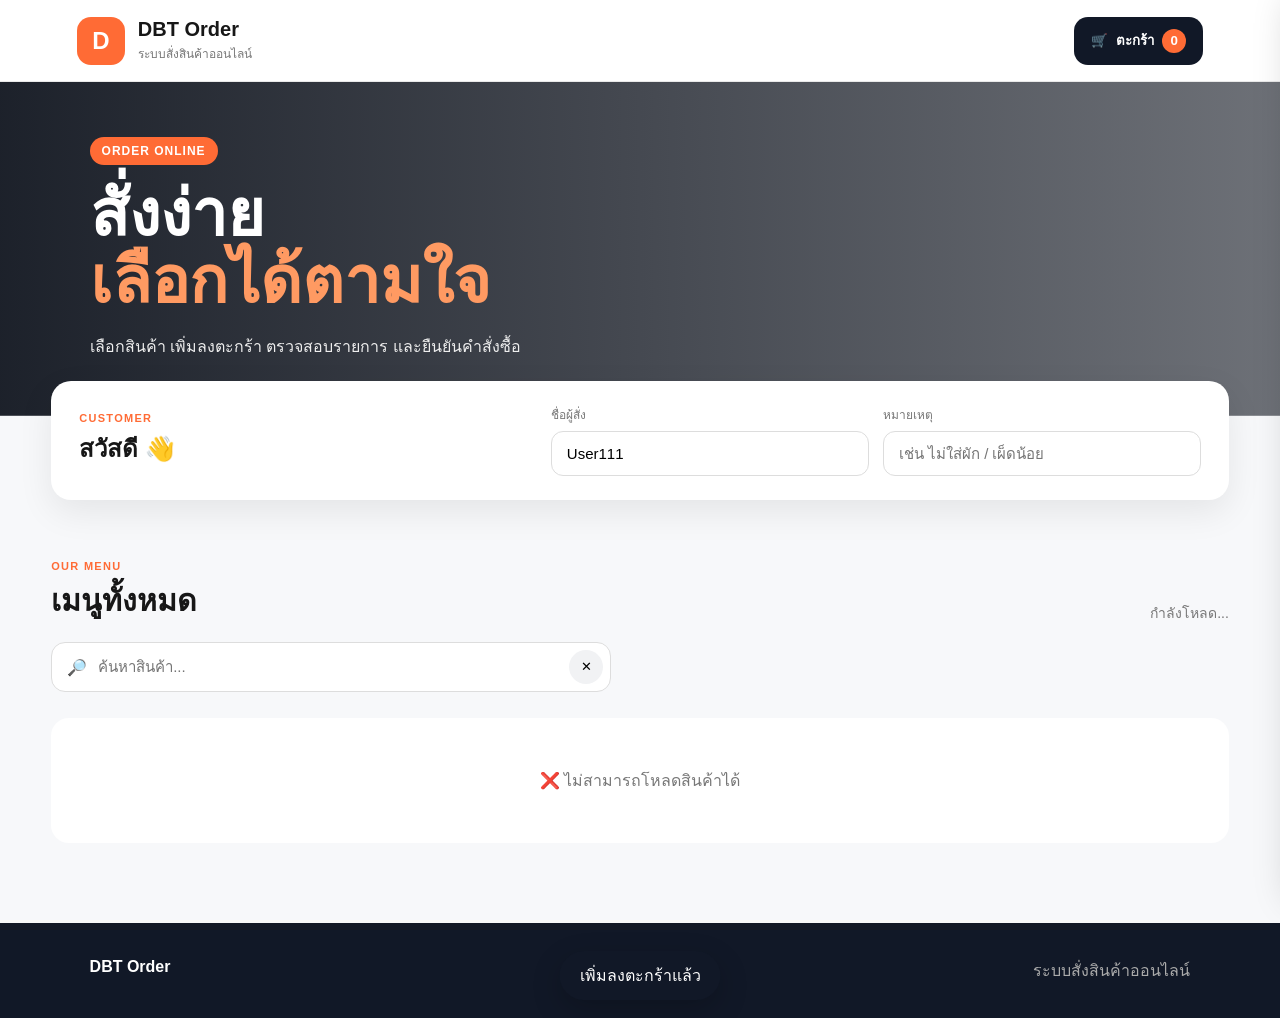
==== commit 4e9c8693: "version_full_3" ====
--- a/index.html
+++ b/index.html
@@ -11,20 +11,22 @@
 <body>
 
 <header class="topbar">
+
     <div class="brand">
         <div class="logo">D</div>
 
         <div>
             <h1>DBT Order</h1>
-            <p>เลือกเมนูที่คุณต้องการ</p>
+            <p>ระบบสั่งสินค้าออนไลน์</p>
         </div>
     </div>
 
     <button class="cart-button" onclick="openCart()">
         🛒
-        <span>ตะกร้า</span>
+        <span class="cart-label">ตะกร้า</span>
         <span id="cartCount" class="cart-count">0</span>
     </button>
+
 </header>
 
 
@@ -32,15 +34,18 @@
 
     <div class="hero-content">
 
-        <span class="hero-tag">ORDER ONLINE</span>
+        <span class="hero-tag">
+            ORDER ONLINE
+        </span>
 
         <h2>
             สั่งง่าย<br>
-            <span>อร่อยได้ทันที</span>
+            <span>เลือกได้ตามใจ</span>
         </h2>
 
         <p>
-            เลือกเมนู เพิ่มลงตะกร้า และยืนยันคำสั่งซื้อได้ในไม่กี่ขั้นตอน
+            เลือกสินค้า เพิ่มลงตะกร้า
+            ตรวจสอบรายการ และยืนยันคำสั่งซื้อ
         </p>
 
     </div>
@@ -50,97 +55,186 @@
 
 <main class="container">
 
-    <!-- ชื่อผู้สั่ง -->
+    <!-- USER -->
 
     <section class="customer-section">
 
         <div>
-            <p class="small-title">ผู้สั่งสินค้า</p>
-            <h3>สวัสดี 👋</h3>
+            <p class="small-title">
+                CUSTOMER
+            </p>
+
+            <h3>
+                สวัสดี 👋
+            </h3>
         </div>
 
-        <div class="name-input">
-
-            <label for="customerName">ชื่อของคุณ</label>
+
+        <div class="customer-fields">
+
+            <div class="input-group">
+                <label for="customerName">
+                    ชื่อผู้สั่ง
+                </label>
+
+                <input
+                    id="customerName"
+                    type="text"
+                    value="User111"
+                    maxlength="40"
+                    placeholder="กรอกชื่อของคุณ"
+                >
+            </div>
+
+
+            <div class="input-group">
+                <label for="customerNote">
+                    หมายเหตุ
+                </label>
+
+                <input
+                    id="customerNote"
+                    type="text"
+                    maxlength="150"
+                    placeholder="เช่น ไม่ใส่ผัก / เผ็ดน้อย"
+                >
+            </div>
+
+        </div>
+
+    </section>
+
+
+    <!-- MENU HEADER -->
+
+    <section class="menu-heading">
+
+        <div>
+            <p class="small-title">
+                OUR MENU
+            </p>
+
+            <h2>
+                เมนูทั้งหมด
+            </h2>
+        </div>
+
+        <div id="menuCount" class="menu-count">
+            กำลังโหลด...
+        </div>
+
+    </section>
+
+
+    <!-- SEARCH -->
+
+    <section class="search-section">
+
+        <div class="search-box">
+
+            <span>🔎</span>
 
             <input
-                id="customerName"
-                type="text"
-                value="User111"
-                maxlength="40"
-                placeholder="กรอกชื่อผู้สั่ง"
+                id="searchInput"
+                type="search"
+                placeholder="ค้นหาสินค้า..."
+                oninput="filterProducts()"
             >
 
+            <button
+                id="clearSearch"
+                type="button"
+                onclick="clearSearch()"
+                title="ล้างการค้นหา"
+            >
+                ✕
+            </button>
+
         </div>
 
     </section>
 
 
-    <!-- หัวข้อเมนู -->
-
-    <section class="menu-heading">
+    <!-- PRODUCTS -->
+
+    <section
+        class="product-grid"
+        id="productGrid"
+    >
+    </section>
+
+</main>
+
+
+<!-- CART OVERLAY -->
+
+<div
+    id="cartOverlay"
+    class="cart-overlay"
+    onclick="closeCart()"
+></div>
+
+
+<!-- CART -->
+
+<aside
+    id="cartPanel"
+    class="cart-panel"
+>
+
+    <div class="cart-header">
 
         <div>
-            <p class="small-title">OUR MENU</p>
-            <h2>เมนูทั้งหมด</h2>
+            <p class="small-title">
+                YOUR ORDER
+            </p>
+
+            <h2>
+                ตะกร้าของคุณ
+            </h2>
         </div>
 
-        <div class="menu-count" id="menuCount">
-        กำลังโหลด...
+
+        <button
+            class="close-cart"
+            onclick="closeCart()"
+        >
+            ✕
+        </button>
+
+    </div>
+
+
+    <div
+        id="cartItems"
+        class="cart-items"
+    >
+    </div>
+
+
+    <div class="cart-footer">
+
+        <div class="cart-summary-row">
+
+            <span>
+                จำนวนทั้งหมด
+            </span>
+
+            <strong>
+                <span id="totalItems">
+                    0
+                </span>
+                ชิ้น
+            </strong>
+
         </div>
 
-    </section>
-
-
-    <!-- สินค้า -->
-
-    <section class="product-grid" id="productGrid">
-
-    </section>
-
-</main>
-
-
-<!-- ตะกร้า -->
-
-<div id="cartOverlay" class="cart-overlay" onclick="closeCart()"></div>
-
-
-<aside id="cartPanel" class="cart-panel">
-
-    <div class="cart-header">
-
-        <div>
-            <p class="small-title">YOUR ORDER</p>
-            <h2>ตะกร้าของคุณ</h2>
-        </div>
-
-        <button class="close-cart" onclick="closeCart()">✕</button>
-
-    </div>
-
-
-    <div id="cartItems" class="cart-items">
-
-    </div>
-
-
-    <div class="cart-footer">
-
-        <div class="cart-summary-row">
-
-            <span>จำนวนทั้งหมด</span>
-
-            <strong>
-                <span id="totalItems">0</span> ชิ้น
-            </strong>
-
-        </div>
-
 
         <div class="cart-total">
 
-            <span>ยอดรวม</span>
+            <span>
+                ยอดรวม
+            </span>
 
             <strong>
                 ฿<span id="totalPrice">0</span>
@@ -152,9 +246,9 @@
         <button
             id="checkoutButton"
             class="checkout-button"
-            onclick="checkout()"
+            onclick="openConfirm()"
         >
-            ยืนยันคำสั่งซื้อ
+            ตรวจสอบคำสั่งซื้อ
         </button>
 
     </div>
@@ -162,105 +256,389 @@
 </aside>
 
 
-<!-- แจ้งเตือน -->
-
-<div id="toast" class="toast">
+<!-- CONFIRM ORDER -->
+
+<div
+    id="confirmModal"
+    class="confirm-modal"
+>
+
+    <div class="confirm-box">
+
+        <div class="confirm-header">
+
+            <div>
+                <p class="small-title">
+                    CONFIRM ORDER
+                </p>
+
+                <h2>
+                    ยืนยันคำสั่งซื้อ
+                </h2>
+            </div>
+
+            <button
+                class="confirm-close"
+                onclick="closeConfirm()"
+            >
+                ✕
+            </button>
+
+        </div>
+
+
+        <div class="confirm-customer">
+
+            <div>
+                <span>
+                    ผู้สั่ง
+                </span>
+
+                <strong id="confirmName">
+                    -
+                </strong>
+            </div>
+
+
+            <div>
+                <span>
+                    หมายเหตุ
+                </span>
+
+                <strong id="confirmNote">
+                    -
+                </strong>
+            </div>
+
+        </div>
+
+
+        <div
+            id="confirmItems"
+            class="confirm-items"
+        >
+        </div>
+
+
+        <div class="confirm-summary">
+
+            <div>
+                <span>
+                    จำนวน
+                </span>
+
+                <strong>
+                    <span id="confirmTotalItems">
+                        0
+                    </span>
+                    ชิ้น
+                </strong>
+            </div>
+
+
+            <div class="confirm-total-row">
+
+                <span>
+                    ยอดรวม
+                </span>
+
+                <strong>
+                    ฿<span id="confirmTotalPrice">
+                        0
+                    </span>
+                </strong>
+
+            </div>
+
+        </div>
+
+
+        <div class="confirm-actions">
+
+            <button
+                class="back-edit-button"
+                onclick="backToCart()"
+            >
+                กลับไปแก้ไข
+            </button>
+
+            <button
+                id="finalOrderButton"
+                class="final-order-button"
+                onclick="checkout()"
+            >
+                ยืนยันและส่งคำสั่งซื้อ
+            </button>
+
+        </div>
+
+    </div>
+
+</div>
+
+
+<!-- TOAST -->
+
+<div
+    id="toast"
+    class="toast"
+>
     เพิ่มลงตะกร้าแล้ว
 </div>
 
 
 <footer>
-    <strong>DBT Order</strong>
-    <span>ระบบสั่งสินค้าออนไลน์</span>
+
+    <strong>
+        DBT Order
+    </strong>
+
+    <span>
+        ระบบสั่งสินค้าออนไลน์
+    </span>
+
 </footer>
 
 
 <script>
 
 let products = [];
-
-
+let filteredProducts = [];
 let cart = [];
 
 
 /* =========================
-   แสดงสินค้า
+   LOAD PRODUCTS
 ========================= */
 
+async function loadProducts() {
+
+    try {
+
+        const response =
+            await fetch("/api/products");
+
+        if (!response.ok) {
+            throw new Error(
+                "โหลดสินค้าไม่สำเร็จ"
+            );
+        }
+
+        products =
+            await response.json();
+
+        filteredProducts =
+            [...products];
+
+        renderProducts();
+
+        updateCart();
+
+    }
+
+    catch (error) {
+
+        console.error(error);
+
+        document
+            .getElementById("productGrid")
+            .innerHTML = `
+
+            <div class="empty-products">
+                ❌ ไม่สามารถโหลดสินค้าได้
+            </div>
+        `;
+    }
+}
+
+
+/* =========================
+   RENDER PRODUCTS
+========================= */
+
 function renderProducts() {
 
-    const grid = document.getElementById("productGrid");
+    const grid =
+        document.getElementById(
+            "productGrid"
+        );
 
     grid.innerHTML = "";
-    document.getElementById("menuCount").textContent =
-    `${products.length} รายการ`;
-
-    products.forEach(product => {
-
-        grid.innerHTML += `
-
-            <article class="product-card">
-
-                <div class="product-photo">
-
-                    <img
-                        src="${product.image}"
-                        alt="${product.name}"
+
+
+    document
+        .getElementById("menuCount")
+        .textContent =
+        `${filteredProducts.length} รายการ`;
+
+
+    if (
+        filteredProducts.length === 0
+    ) {
+
+        grid.innerHTML = `
+
+            <div class="empty-products">
+
+                <div>
+                    🔎
+                </div>
+
+                <h3>
+                    ไม่พบสินค้า
+                </h3>
+
+                <p>
+                    ลองค้นหาด้วยคำอื่น
+                </p>
+
+            </div>
+
+        `;
+
+        return;
+    }
+
+
+    filteredProducts.forEach(
+        product => {
+
+            grid.innerHTML += `
+
+                <article
+                    class="product-card"
+                >
+
+                    <div
+                        class="product-photo"
                     >
 
-                    <span class="product-price">
-                        ฿${product.price}
-                    </span>
-
-                </div>
-
-
-                <div class="product-content">
-
-                    <div>
-
-                        <p class="product-category">
-                            เมนูแนะนำ
-                        </p>
-
-                        <h3>${product.name}</h3>
+                        <img
+                            src="${product.image}"
+                            alt="${product.name}"
+                            loading="lazy"
+                        >
+
+                        <span
+                            class="product-price"
+                        >
+                            ฿${product.price}
+                        </span>
 
                     </div>
 
 
-                    <button
-                        class="add-button"
-                        onclick="addToCart(${product.id})"
+                    <div
+                        class="product-content"
                     >
-                        <span>＋</span>
-                        เพิ่มลงตะกร้า
-                    </button>
-
-                </div>
-
-            </article>
-
-        `;
-
-    });
-
+
+                        <div>
+
+                            <p
+                                class="product-category"
+                            >
+                                เมนูแนะนำ
+                            </p>
+
+                            <h3>
+                                ${product.name}
+                            </h3>
+
+                        </div>
+
+
+                        <button
+                            class="add-button"
+                            onclick="
+                                addToCart(
+                                    ${product.id}
+                                )
+                            "
+                        >
+                            <span>
+                                ＋
+                            </span>
+
+                            เพิ่มลงตะกร้า
+                        </button>
+
+                    </div>
+
+                </article>
+
+            `;
+
+        }
+    );
 }
 
 
 /* =========================
-   เพิ่มสินค้า
+   SEARCH
 ========================= */
 
+function filterProducts() {
+
+    const keyword =
+        document
+            .getElementById(
+                "searchInput"
+            )
+            .value
+            .trim()
+            .toLowerCase();
+
+
+    filteredProducts =
+        products.filter(
+            product =>
+                product.name
+                    .toLowerCase()
+                    .includes(keyword)
+        );
+
+
+    renderProducts();
+}
+
+
+function clearSearch() {
+
+    document
+        .getElementById(
+            "searchInput"
+        )
+        .value = "";
+
+    filteredProducts =
+        [...products];
+
+    renderProducts();
+}
+
+
+/* =========================
+   ADD CART
+========================= */
+
 function addToCart(productId) {
 
-    const product = products.find(
-        p => p.id === productId
-    );
-
-
-    const existing = cart.find(
-        item => item.id === productId
-    );
+    const product =
+        products.find(
+            p => p.id === productId
+        );
+
+
+    if (!product) {
+        return;
+    }
+
+
+    const existing =
+        cart.find(
+            item =>
+                item.id === productId
+        );
 
 
     if (existing) {
@@ -281,87 +659,107 @@
 
     updateCart();
 
-    showToast(`${product.name} เพิ่มลงตะกร้าแล้ว`);
-
+    showToast(
+        `${product.name} เพิ่มลงตะกร้าแล้ว`
+    );
 }
 
 
 /* =========================
-   เพิ่ม/ลดจำนวน
+   QUANTITY
 ========================= */
 
-function changeQuantity(productId, amount) {
-
-    const item = cart.find(
-        item => item.id === productId
-    );
-
-
-    if (!item) return;
+function changeQuantity(
+    productId,
+    amount
+) {
+
+    const item =
+        cart.find(
+            item =>
+                item.id === productId
+        );
+
+
+    if (!item) {
+        return;
+    }
 
 
     item.quantity += amount;
 
 
-    if (item.quantity <= 0) {
-
-        cart = cart.filter(
-            item => item.id !== productId
-        );
-
+    if (
+        item.quantity <= 0
+    ) {
+
+        cart =
+            cart.filter(
+                item =>
+                    item.id !==
+                    productId
+            );
     }
 
 
     updateCart();
-
 }
 
 
 /* =========================
-   ลบสินค้า
+   REMOVE
 ========================= */
 
 function removeItem(productId) {
 
-    cart = cart.filter(
-        item => item.id !== productId
-    );
+    cart =
+        cart.filter(
+            item =>
+                item.id !== productId
+        );
 
     updateCart();
-
 }
 
 
 /* =========================
-   อัปเดตตะกร้า
+   CART
 ========================= */
 
 function updateCart() {
 
     const cartItems =
-        document.getElementById("cartItems");
-
-
-    if (cart.length === 0) {
+        document.getElementById(
+            "cartItems"
+        );
+
+
+    if (
+        cart.length === 0
+    ) {
 
         cartItems.innerHTML = `
 
             <div class="empty-cart">
 
-                <div class="empty-icon">
+                <div
+                    class="empty-icon"
+                >
                     🛒
                 </div>
 
-                <h3>ตะกร้ายังว่าง</h3>
+                <h3>
+                    ตะกร้ายังว่าง
+                </h3>
 
                 <p>
-                    เลือกเมนูที่ต้องการจากหน้าร้าน
+                    เลือกสินค้าที่ต้องการ
+                    จากหน้าร้าน
                 </p>
 
             </div>
 
         `;
-
     }
 
     else {
@@ -369,241 +767,538 @@
         cartItems.innerHTML = "";
 
 
-        cart.forEach(item => {
-
-            cartItems.innerHTML += `
-
-                <div class="cart-item">
-
-                    <img
-                        src="${item.image}"
-                        alt="${item.name}"
+        cart.forEach(
+            item => {
+
+                cartItems.innerHTML += `
+
+                    <div
+                        class="cart-item"
                     >
 
-
-                    <div class="cart-item-info">
-
-                        <h4>${item.name}</h4>
-
-                        <p>
-                            ฿${item.price} / ชิ้น
-                        </p>
-
-
-                        <div class="quantity-control">
+                        <img
+                            src="${item.image}"
+                            alt="${item.name}"
+                        >
+
+
+                        <div
+                            class="cart-item-info"
+                        >
+
+                            <h4>
+                                ${item.name}
+                            </h4>
+
+                            <p>
+                                ฿${item.price}
+                                / ชิ้น
+                            </p>
+
+
+                            <div
+                                class="quantity-control"
+                            >
+
+                                <button
+                                    onclick="
+                                        changeQuantity(
+                                            ${item.id},
+                                            -1
+                                        )
+                                    "
+                                >
+                                    −
+                                </button>
+
+                                <span>
+                                    ${item.quantity}
+                                </span>
+
+                                <button
+                                    onclick="
+                                        changeQuantity(
+                                            ${item.id},
+                                            1
+                                        )
+                                    "
+                                >
+                                    +
+                                </button>
+
+                            </div>
+
+                        </div>
+
+
+                        <div
+                            class="cart-item-right"
+                        >
+
+                            <strong>
+                                ฿${
+                                    item.price *
+                                    item.quantity
+                                }
+                            </strong>
 
                             <button
-                                onclick="changeQuantity(${item.id}, -1)"
+                                class="delete-button"
+                                onclick="
+                                    removeItem(
+                                        ${item.id}
+                                    )
+                                "
                             >
-                                −
+                                ลบ
                             </button>
 
-                            <span>
-                                ${item.quantity}
-                            </span>
-
-                            <button
-                                onclick="changeQuantity(${item.id}, 1)"
-                            >
-                                +
-                            </button>
-
                         </div>
 
                     </div>
 
-
-                    <div class="cart-item-right">
-
-                        <strong>
-                            ฿${item.price * item.quantity}
-                        </strong>
-
-                        <button
-                            class="delete-button"
-                            onclick="removeItem(${item.id})"
-                        >
-                            ลบ
-                        </button>
-
-                    </div>
-
-                </div>
-
-            `;
-
-        });
-
-    }
-
-
-    const totalItems = cart.reduce(
-        (sum, item) => sum + item.quantity,
-        0
-    );
-
-
-    const totalPrice = cart.reduce(
-        (sum, item) =>
-            sum + (item.price * item.quantity),
-        0
-    );
-
-
-    document.getElementById("cartCount").textContent =
+                `;
+            }
+        );
+    }
+
+
+    const totalItems =
+        cart.reduce(
+            (
+                sum,
+                item
+            ) =>
+                sum +
+                item.quantity,
+            0
+        );
+
+
+    const totalPrice =
+        cart.reduce(
+            (
+                sum,
+                item
+            ) =>
+                sum +
+                (
+                    item.price *
+                    item.quantity
+                ),
+            0
+        );
+
+
+    document
+        .getElementById(
+            "cartCount"
+        )
+        .textContent =
         totalItems;
 
 
-    document.getElementById("totalItems").textContent =
+    document
+        .getElementById(
+            "totalItems"
+        )
+        .textContent =
         totalItems;
 
 
-    document.getElementById("totalPrice").textContent =
+    document
+        .getElementById(
+            "totalPrice"
+        )
+        .textContent =
         totalPrice;
 
 
-    document.getElementById("checkoutButton").disabled =
+    document
+        .getElementById(
+            "checkoutButton"
+        )
+        .disabled =
         cart.length === 0;
-
 }
 
 
 /* =========================
-   เปิดตะกร้า
+   OPEN CART
 ========================= */
 
 function openCart() {
 
     document
-        .getElementById("cartPanel")
-        .classList.add("active");
-
-
-    document
-        .getElementById("cartOverlay")
-        .classList.add("active");
-
-
-    document.body.classList.add("no-scroll");
-
+        .getElementById(
+            "cartPanel"
+        )
+        .classList.add(
+            "active"
+        );
+
+
+    document
+        .getElementById(
+            "cartOverlay"
+        )
+        .classList.add(
+            "active"
+        );
+
+
+    document
+        .body
+        .classList
+        .add(
+            "no-scroll"
+        );
 }
 
 
 /* =========================
-   ปิดตะกร้า
+   CLOSE CART
 ========================= */
 
 function closeCart() {
 
     document
-        .getElementById("cartPanel")
-        .classList.remove("active");
-
-
-    document
-        .getElementById("cartOverlay")
-        .classList.remove("active");
-
-
-    document.body.classList.remove("no-scroll");
-
+        .getElementById(
+            "cartPanel"
+        )
+        .classList.remove(
+            "active"
+        );
+
+
+    document
+        .getElementById(
+            "cartOverlay"
+        )
+        .classList.remove(
+            "active"
+        );
+
+
+    document
+        .body
+        .classList
+        .remove(
+            "no-scroll"
+        );
 }
 
 
 /* =========================
-   สั่งซื้อ
+   CONFIRM
 ========================= */
 
-async function checkout() {
+function openConfirm() {
 
     const customerName =
         document
-        .getElementById("customerName")
-        .value
-        .trim();
+            .getElementById(
+                "customerName"
+            )
+            .value
+            .trim();
+
+
+    const note =
+        document
+            .getElementById(
+                "customerNote"
+            )
+            .value
+            .trim();
 
 
     if (!customerName) {
 
-        alert("กรุณากรอกชื่อผู้สั่ง");
+        alert(
+            "กรุณากรอกชื่อผู้สั่ง"
+        );
 
         return;
-
-    }
-
-
-    if (cart.length === 0) {
-
-        alert("กรุณาเลือกสินค้า");
+    }
+
+
+    if (
+        cart.length === 0
+    ) {
+
+        alert(
+            "กรุณาเลือกสินค้า"
+        );
 
         return;
-
-    }
-
-
-    const orderItems = cart.map(item => ({
-
-        id: item.id,
-
-        name: item.name,
-
-        price: item.price,
-
-        quantity: item.quantity
-
-    }));
+    }
+
+
+    document
+        .getElementById(
+            "confirmName"
+        )
+        .textContent =
+        customerName;
+
+
+    document
+        .getElementById(
+            "confirmNote"
+        )
+        .textContent =
+        note || "ไม่มี";
+
+
+    const confirmItems =
+        document.getElementById(
+            "confirmItems"
+        );
+
+
+    confirmItems.innerHTML = "";
+
+
+    cart.forEach(
+        item => {
+
+            confirmItems.innerHTML += `
+
+                <div
+                    class="confirm-item"
+                >
+
+                    <div>
+
+                        <strong>
+                            ${item.name}
+                        </strong>
+
+                        <span>
+                            ${item.quantity}
+                            ชิ้น
+                        </span>
+
+                    </div>
+
+                    <strong>
+                        ฿${
+                            item.price *
+                            item.quantity
+                        }
+                    </strong>
+
+                </div>
+
+            `;
+        }
+    );
+
+
+    const totalItems =
+        cart.reduce(
+            (
+                sum,
+                item
+            ) =>
+                sum +
+                item.quantity,
+            0
+        );
+
+
+    const totalPrice =
+        cart.reduce(
+            (
+                sum,
+                item
+            ) =>
+                sum +
+                (
+                    item.price *
+                    item.quantity
+                ),
+            0
+        );
+
+
+    document
+        .getElementById(
+            "confirmTotalItems"
+        )
+        .textContent =
+        totalItems;
+
+
+    document
+        .getElementById(
+            "confirmTotalPrice"
+        )
+        .textContent =
+        totalPrice;
+
+
+    closeCart();
+
+
+    document
+        .getElementById(
+            "confirmModal"
+        )
+        .classList.add(
+            "active"
+        );
+}
+
+
+function closeConfirm() {
+
+    document
+        .getElementById(
+            "confirmModal"
+        )
+        .classList.remove(
+            "active"
+        );
+
+
+    document
+        .body
+        .classList
+        .remove(
+            "no-scroll"
+        );
+}
+
+
+function backToCart() {
+
+    closeConfirm();
+
+    openCart();
+}
+
+
+/* =========================
+   CHECKOUT
+========================= */
+
+async function checkout() {
+
+    const customerName =
+        document
+            .getElementById(
+                "customerName"
+            )
+            .value
+            .trim();
+
+
+    const note =
+        document
+            .getElementById(
+                "customerNote"
+            )
+            .value
+            .trim();
+
+
+    const orderItems =
+        cart.map(
+            item => ({
+
+                id:
+                    item.id,
+
+                name:
+                    item.name,
+
+                price:
+                    item.price,
+
+                quantity:
+                    item.quantity
+
+            })
+        );
 
 
     const button =
-        document.getElementById("checkoutButton");
+        document.getElementById(
+            "finalOrderButton"
+        );
 
 
     button.disabled = true;
 
-    button.textContent = "กำลังส่งคำสั่งซื้อ...";
+    button.textContent =
+        "กำลังส่งคำสั่งซื้อ...";
 
 
     try {
 
-        const response = await fetch("/order", {
-
-            method: "POST",
-
-            headers: {
-                "Content-Type": "application/json"
-            },
-
-            body: JSON.stringify({
-
-                username: customerName,
-
-                items: orderItems
-
-            })
-
-        });
-
-
-        const result = await response.json();
+        const response =
+            await fetch(
+                "/order",
+                {
+
+                    method:
+                        "POST",
+
+                    headers: {
+                        "Content-Type":
+                            "application/json"
+                    },
+
+                    body:
+                        JSON.stringify({
+
+                            username:
+                                customerName,
+
+                            note:
+                                note,
+
+                            items:
+                                orderItems
+
+                        })
+                }
+            );
+
+
+        const result =
+            await response.json();
 
 
         if (!response.ok) {
 
             throw new Error(
-                result.message || "เกิดข้อผิดพลาด"
+                result.message ||
+                "เกิดข้อผิดพลาด"
             );
-
         }
 
 
-        alert(result.message);
+        closeConfirm();
 
 
         cart = [];
 
         updateCart();
 
-        closeCart();
+
+        document
+            .getElementById(
+                "customerNote"
+            )
+            .value = "";
+
+
+        alert(
+            result.message
+        );
 
     }
 
@@ -613,78 +1308,60 @@
             error.message ||
             "ไม่สามารถส่งคำสั่งซื้อได้"
         );
-
     }
 
     finally {
 
+        button.disabled =
+            false;
+
         button.textContent =
-            "ยืนยันคำสั่งซื้อ";
-
-        button.disabled =
-            cart.length === 0;
-
-    }
-
+            "ยืนยันและส่งคำสั่งซื้อ";
+    }
 }
 
 
 /* =========================
-   Toast
+   TOAST
 ========================= */
 
 function showToast(message) {
 
     const toast =
-        document.getElementById("toast");
-
-
-    toast.textContent = message;
-
-    toast.classList.add("show");
-
-
-    setTimeout(() => {
-
-        toast.classList.remove("show");
-
-    }, 1800);
-
-}
-
-
-async function loadProducts() {
-    try {
-        const response = await fetch("/api/products");
-
-        if (!response.ok) {
-            throw new Error("โหลดสินค้าไม่สำเร็จ");
-        }
-
-        products = await response.json();
-
-        renderProducts();
-        updateCart();
-
-    } catch (error) {
-        console.error(error);
-
-        document.getElementById("productGrid").innerHTML = `
-            <div style="
-                grid-column: 1 / -1;
-                text-align: center;
-                padding: 40px;
-            ">
-                ไม่สามารถโหลดสินค้าได้
-            </div>
-        `;
-    }
-}
+        document.getElementById(
+            "toast"
+        );
+
+
+    toast.textContent =
+        message;
+
+
+    toast
+        .classList
+        .add(
+            "show"
+        );
+
+
+    setTimeout(
+        () => {
+
+            toast
+                .classList
+                .remove(
+                    "show"
+                );
+
+        },
+        1800
+    );
+}
+
 
 loadProducts();
 
 </script>
-
 
 </body>
 </html>
--- a/style.css
+++ b/style.css
@@ -7,6 +7,7 @@
 :root {
     --primary: #111827;
     --accent: #ff6b35;
+    --accent-dark: #e85a27;
     --background: #f7f8fa;
     --card: #ffffff;
     --text: #171717;
@@ -14,6 +15,10 @@
     --border: #e9e9e9;
 }
 
+html {
+    scroll-behavior: smooth;
+}
+
 body {
     font-family: Arial, "Noto Sans Thai", sans-serif;
     background: var(--background);
@@ -24,9 +29,7 @@
     overflow: hidden;
 }
 
-/* ================================
-   HEADER
-================================ */
+/* HEADER */
 
 .topbar {
     height: 82px;
@@ -94,9 +97,7 @@
     justify-content: center;
 }
 
-/* ================================
-   HERO
-================================ */
+/* HERO */
 
 .hero {
     min-height: 330px;
@@ -107,8 +108,8 @@
     background:
         linear-gradient(
             90deg,
-            rgba(10, 15, 25, .92),
-            rgba(10, 15, 25, .58)
+            rgba(10,15,25,.92),
+            rgba(10,15,25,.58)
         ),
         url("https://images.unsplash.com/photo-1504674900247-0877df9cc836?auto=format&fit=crop&w=1800&q=85");
 
@@ -147,18 +148,14 @@
     color: #eeeeee;
 }
 
-/* ================================
-   MAIN
-================================ */
+/* MAIN */
 
 .container {
     width: min(1180px, 92%);
     margin: auto;
 }
 
-/* ================================
-   CUSTOMER
-================================ */
+/* CUSTOMER */
 
 .customer-section {
     margin-top: -35px;
@@ -186,37 +183,39 @@
     font-size: 24px;
 }
 
-.name-input {
-    width: min(380px, 100%);
-}
-
-.name-input label {
+.customer-fields {
+    width: min(650px, 100%);
+    display: grid;
+    grid-template-columns: 1fr 1fr;
+    gap: 14px;
+}
+
+.input-group label {
     display: block;
     font-size: 12px;
     color: var(--muted);
     margin-bottom: 7px;
 }
 
-.name-input input {
+.input-group input {
     width: 100%;
     padding: 13px 15px;
     border: 1px solid #dddddd;
     border-radius: 12px;
     font-size: 15px;
     outline: none;
-}
-
-.name-input input:focus {
+    background: white;
+}
+
+.input-group input:focus {
     border-color: var(--accent);
     box-shadow: 0 0 0 3px rgba(255,107,53,.12);
 }
 
-/* ================================
-   MENU HEADING
-================================ */
+/* MENU */
 
 .menu-heading {
-    margin: 60px 0 25px;
+    margin: 60px 0 18px;
     display: flex;
     justify-content: space-between;
     align-items: end;
@@ -231,9 +230,55 @@
     font-size: 14px;
 }
 
-/* ================================
-   PRODUCTS
-================================ */
+/* SEARCH */
+
+.search-section {
+    margin-bottom: 26px;
+}
+
+.search-box {
+    position: relative;
+    max-width: 560px;
+}
+
+.search-box > span {
+    position: absolute;
+    left: 16px;
+    top: 50%;
+    transform: translateY(-50%);
+    pointer-events: none;
+}
+
+.search-box input {
+    width: 100%;
+    height: 50px;
+    border: 1px solid #dddddd;
+    border-radius: 14px;
+    padding: 0 48px 0 46px;
+    font-size: 15px;
+    outline: none;
+    background: white;
+}
+
+.search-box input:focus {
+    border-color: var(--accent);
+    box-shadow: 0 0 0 3px rgba(255,107,53,.12);
+}
+
+#clearSearch {
+    position: absolute;
+    right: 8px;
+    top: 50%;
+    transform: translateY(-50%);
+    width: 34px;
+    height: 34px;
+    border: none;
+    border-radius: 50%;
+    background: #f1f2f4;
+    cursor: pointer;
+}
+
+/* PRODUCTS */
 
 .product-grid {
     display: grid;
@@ -255,8 +300,6 @@
     box-shadow: 0 15px 35px rgba(0,0,0,.10);
 }
 
-/* รูป 1:1 */
-
 .product-photo {
     position: relative;
     width: 100%;
@@ -281,7 +324,7 @@
     position: absolute;
     right: 12px;
     bottom: 12px;
-    background: rgba(255,255,255,.94);
+    background: rgba(255,255,255,.95);
     color: var(--primary);
     padding: 7px 11px;
     border-radius: 30px;
@@ -322,13 +365,28 @@
     color: white;
 }
 
-.add-button span {
-    font-size: 17px;
-}
-
-/* ================================
-   CART OVERLAY
-================================ */
+/* EMPTY PRODUCT */
+
+.empty-products {
+    grid-column: 1 / -1;
+    background: white;
+    border-radius: 18px;
+    padding: 50px 20px;
+    text-align: center;
+    color: var(--muted);
+}
+
+.empty-products > div {
+    font-size: 46px;
+    margin-bottom: 10px;
+}
+
+.empty-products h3 {
+    color: var(--primary);
+    margin-bottom: 7px;
+}
+
+/* CART OVERLAY */
 
 .cart-overlay {
     position: fixed;
@@ -345,16 +403,14 @@
     visibility: visible;
 }
 
-/* ================================
-   CART PANEL
-================================ */
+/* CART */
 
 .cart-panel {
     position: fixed;
     right: -480px;
     top: 0;
     width: min(460px, 100%);
-    height: 100vh;
+    height: 100dvh;
     background: white;
     z-index: 600;
     display: flex;
@@ -379,7 +435,8 @@
     font-size: 25px;
 }
 
-.close-cart {
+.close-cart,
+.confirm-close {
     width: 40px;
     height: 40px;
     border: none;
@@ -395,10 +452,6 @@
     padding: 18px 22px;
 }
 
-/* ================================
-   CART ITEM
-================================ */
-
 .cart-item {
     display: grid;
     grid-template-columns: 72px 1fr auto;
@@ -431,8 +484,8 @@
 }
 
 .quantity-control button {
-    width: 28px;
-    height: 28px;
+    width: 30px;
+    height: 30px;
     border: none;
     border-radius: 8px;
     background: #eeeeee;
@@ -459,12 +512,9 @@
     font-size: 12px;
 }
 
-/* ================================
-   EMPTY CART
-================================ */
-
 .empty-cart {
     height: 100%;
+    min-height: 300px;
     display: flex;
     flex-direction: column;
     justify-content: center;
@@ -482,15 +532,12 @@
     color: var(--primary);
     margin-bottom: 7px;
 }
-
-/* ================================
-   CART FOOTER
-================================ */
 
 .cart-footer {
     padding: 22px;
     border-top: 1px solid var(--border);
     background: white;
+    padding-bottom: max(22px, env(safe-area-inset-bottom));
 }
 
 .cart-summary-row {
@@ -526,18 +573,144 @@
     cursor: pointer;
 }
 
-.checkout-button:hover {
-    filter: brightness(.94);
-}
-
 .checkout-button:disabled {
     background: #cccccc;
     cursor: not-allowed;
 }
 
-/* ================================
-   TOAST
-================================ */
+/* CONFIRM */
+
+.confirm-modal {
+    position: fixed;
+    inset: 0;
+    z-index: 800;
+    background: rgba(0,0,0,.55);
+    display: none;
+    align-items: center;
+    justify-content: center;
+    padding: 20px;
+}
+
+.confirm-modal.active {
+    display: flex;
+}
+
+.confirm-box {
+    width: min(600px, 100%);
+    max-height: calc(100dvh - 40px);
+    overflow-y: auto;
+    background: white;
+    border-radius: 22px;
+    padding: 26px;
+    box-shadow: 0 24px 70px rgba(0,0,0,.25);
+}
+
+.confirm-header {
+    display: flex;
+    justify-content: space-between;
+    align-items: center;
+    margin-bottom: 20px;
+}
+
+.confirm-header h2 {
+    font-size: 26px;
+}
+
+.confirm-customer {
+    background: #f7f8fa;
+    border-radius: 14px;
+    padding: 16px;
+    margin-bottom: 18px;
+    display: grid;
+    gap: 12px;
+}
+
+.confirm-customer div {
+    display: flex;
+    justify-content: space-between;
+    gap: 20px;
+}
+
+.confirm-customer span {
+    color: var(--muted);
+    font-size: 13px;
+}
+
+.confirm-items {
+    border-top: 1px solid var(--border);
+}
+
+.confirm-item {
+    display: flex;
+    align-items: center;
+    justify-content: space-between;
+    gap: 15px;
+    padding: 14px 0;
+    border-bottom: 1px solid var(--border);
+}
+
+.confirm-item > div {
+    display: flex;
+    flex-direction: column;
+    gap: 4px;
+}
+
+.confirm-item span {
+    color: var(--muted);
+    font-size: 12px;
+}
+
+.confirm-summary {
+    padding-top: 18px;
+}
+
+.confirm-summary > div {
+    display: flex;
+    justify-content: space-between;
+    margin-bottom: 10px;
+}
+
+.confirm-total-row {
+    font-size: 20px;
+}
+
+.confirm-total-row strong {
+    color: var(--accent);
+    font-size: 28px;
+}
+
+.confirm-actions {
+    display: grid;
+    grid-template-columns: 1fr 1.4fr;
+    gap: 10px;
+    margin-top: 22px;
+}
+
+.back-edit-button,
+.final-order-button {
+    border: none;
+    padding: 14px;
+    border-radius: 12px;
+    font-size: 15px;
+    font-weight: 800;
+    cursor: pointer;
+}
+
+.back-edit-button {
+    background: #eeeeee;
+    color: #222222;
+}
+
+.final-order-button {
+    background: var(--accent);
+    color: white;
+}
+
+.final-order-button:hover {
+    background: var(--accent-dark);
+}
+
+/* TOAST */
 
 .toast {
     position: fixed;
@@ -551,15 +724,14 @@
     z-index: 1000;
     transition: .3s;
     box-shadow: 0 10px 30px rgba(0,0,0,.2);
+    white-space: nowrap;
 }
 
 .toast.show {
     bottom: 30px;
 }
 
-/* ================================
-   FOOTER
-================================ */
+/* FOOTER */
 
 footer {
     background: var(--primary);
@@ -574,64 +746,109 @@
     color: #aaaaaa;
 }
 
-/* ================================
-   TABLET
-================================ */
+/* TABLET */
 
 @media (max-width: 950px) {
-
     .product-grid {
         grid-template-columns: repeat(3, 1fr);
     }
-
-}
-
-/* ================================
-   MOBILE
-================================ */
+}
+
+/* MOBILE */
 
 @media (max-width: 700px) {
 
     .topbar {
-        height: 70px;
-        padding: 0 4%;
+        height: 68px;
+        padding: 0 14px;
+    }
+
+    .logo {
+        width: 40px;
+        height: 40px;
+        border-radius: 11px;
+        font-size: 20px;
+    }
+
+    .brand h1 {
+        font-size: 17px;
     }
 
     .brand p {
         display: none;
     }
 
-    .logo {
-        width: 42px;
-        height: 42px;
-    }
-
-    .cart-button > span:nth-child(2) {
+    .cart-button {
+        padding: 9px 11px;
+        border-radius: 12px;
+    }
+
+    .cart-label {
         display: none;
     }
 
     .hero {
-        min-height: 280px;
-        padding: 45px 5%;
+        min-height: 245px;
+        padding: 38px 18px 55px;
+        background-position: center;
     }
 
     .hero h2 {
-        font-size: 42px;
+        font-size: 39px;
+    }
+
+    .hero p {
+        font-size: 14px;
+    }
+
+    .container {
+        width: calc(100% - 28px);
     }
 
     .customer-section {
+        margin-top: -28px;
+        border-radius: 18px;
+        padding: 20px;
         flex-direction: column;
         align-items: stretch;
-        margin-top: -25px;
+        gap: 18px;
+    }
+
+    .customer-section h3 {
+        font-size: 21px;
+    }
+
+    .customer-fields {
+        grid-template-columns: 1fr;
+        gap: 12px;
+    }
+
+    .input-group input {
+        height: 48px;
+        font-size: 16px;
     }
 
     .menu-heading {
-        margin-top: 45px;
+        margin: 42px 0 16px;
+    }
+
+    .menu-heading h2 {
+        font-size: 25px;
+    }
+
+    .search-box {
+        max-width: none;
+    }
+
+    .search-box input {
+        height: 48px;
+        font-size: 16px;
     }
 
     .product-grid {
-        grid-template-columns: repeat(2, 1fr);
+        grid-template-columns: repeat(2, minmax(0, 1fr));
         gap: 12px;
+        padding-bottom: 55px;
     }
 
     .product-card {
@@ -642,35 +859,131 @@
         padding: 12px;
     }
 
+    .product-category {
+        font-size: 10px;
+    }
+
     .product-content h3 {
         font-size: 16px;
-    }
-
-    .add-button {
-        font-size: 12px;
-        padding: 10px 5px;
+        margin-bottom: 12px;
+        min-height: 38px;
     }
 
     .product-price {
         font-size: 13px;
+        padding: 6px 9px;
         right: 8px;
         bottom: 8px;
     }
 
+    .add-button {
+        min-height: 42px;
+        font-size: 12px;
+        padding: 9px 6px;
+    }
+
+    .cart-panel {
+        top: auto;
+        bottom: -100%;
+        right: 0;
+        width: 100%;
+        height: min(88dvh, 720px);
+        border-radius: 22px 22px 0 0;
+        transition: bottom .3s ease;
+    }
+
+    .cart-panel.active {
+        right: 0;
+        bottom: 0;
+    }
+
+    .cart-header {
+        padding: 18px;
+    }
+
+    .cart-header h2 {
+        font-size: 22px;
+    }
+
+    .cart-items {
+        padding: 8px 16px 18px;
+    }
+
+    .cart-item {
+        grid-template-columns: 62px 1fr auto;
+        gap: 10px;
+    }
+
+    .cart-item img {
+        width: 62px;
+        height: 62px;
+    }
+
+    .cart-footer {
+        padding: 16px;
+        padding-bottom: max(16px, env(safe-area-inset-bottom));
+    }
+
+    .confirm-modal {
+        align-items: flex-end;
+        padding: 0;
+    }
+
+    .confirm-box {
+        width: 100%;
+        max-height: 92dvh;
+        border-radius: 22px 22px 0 0;
+        padding: 20px 18px;
+        padding-bottom: max(20px, env(safe-area-inset-bottom));
+    }
+
+    .confirm-header h2 {
+        font-size: 23px;
+    }
+
+    .confirm-actions {
+        grid-template-columns: 1fr;
+    }
+
+    .back-edit-button,
+    .final-order-button {
+        min-height: 50px;
+        font-size: 16px;
+    }
+
     footer {
         flex-direction: column;
-    }
-
-}
-
-/* ================================
-   SMALL MOBILE
-================================ */
-
-@media (max-width: 380px) {
+        padding: 28px 18px;
+    }
+
+    .toast {
+        max-width: calc(100% - 28px);
+        text-align: center;
+        white-space: normal;
+    }
+}
+
+/* SMALL MOBILE */
+
+@media (max-width: 390px) {
+
+    .hero h2 {
+        font-size: 34px;
+    }
 
     .product-grid {
-        grid-template-columns: 1fr;
-    }
-
+        gap: 10px;
+    }
+
+    .product-content {
+        padding: 10px;
+    }
+
+    .product-content h3 {
+        font-size: 15px;
+    }
+
+    .add-button {
+        font-size: 11px;
+    }
 }
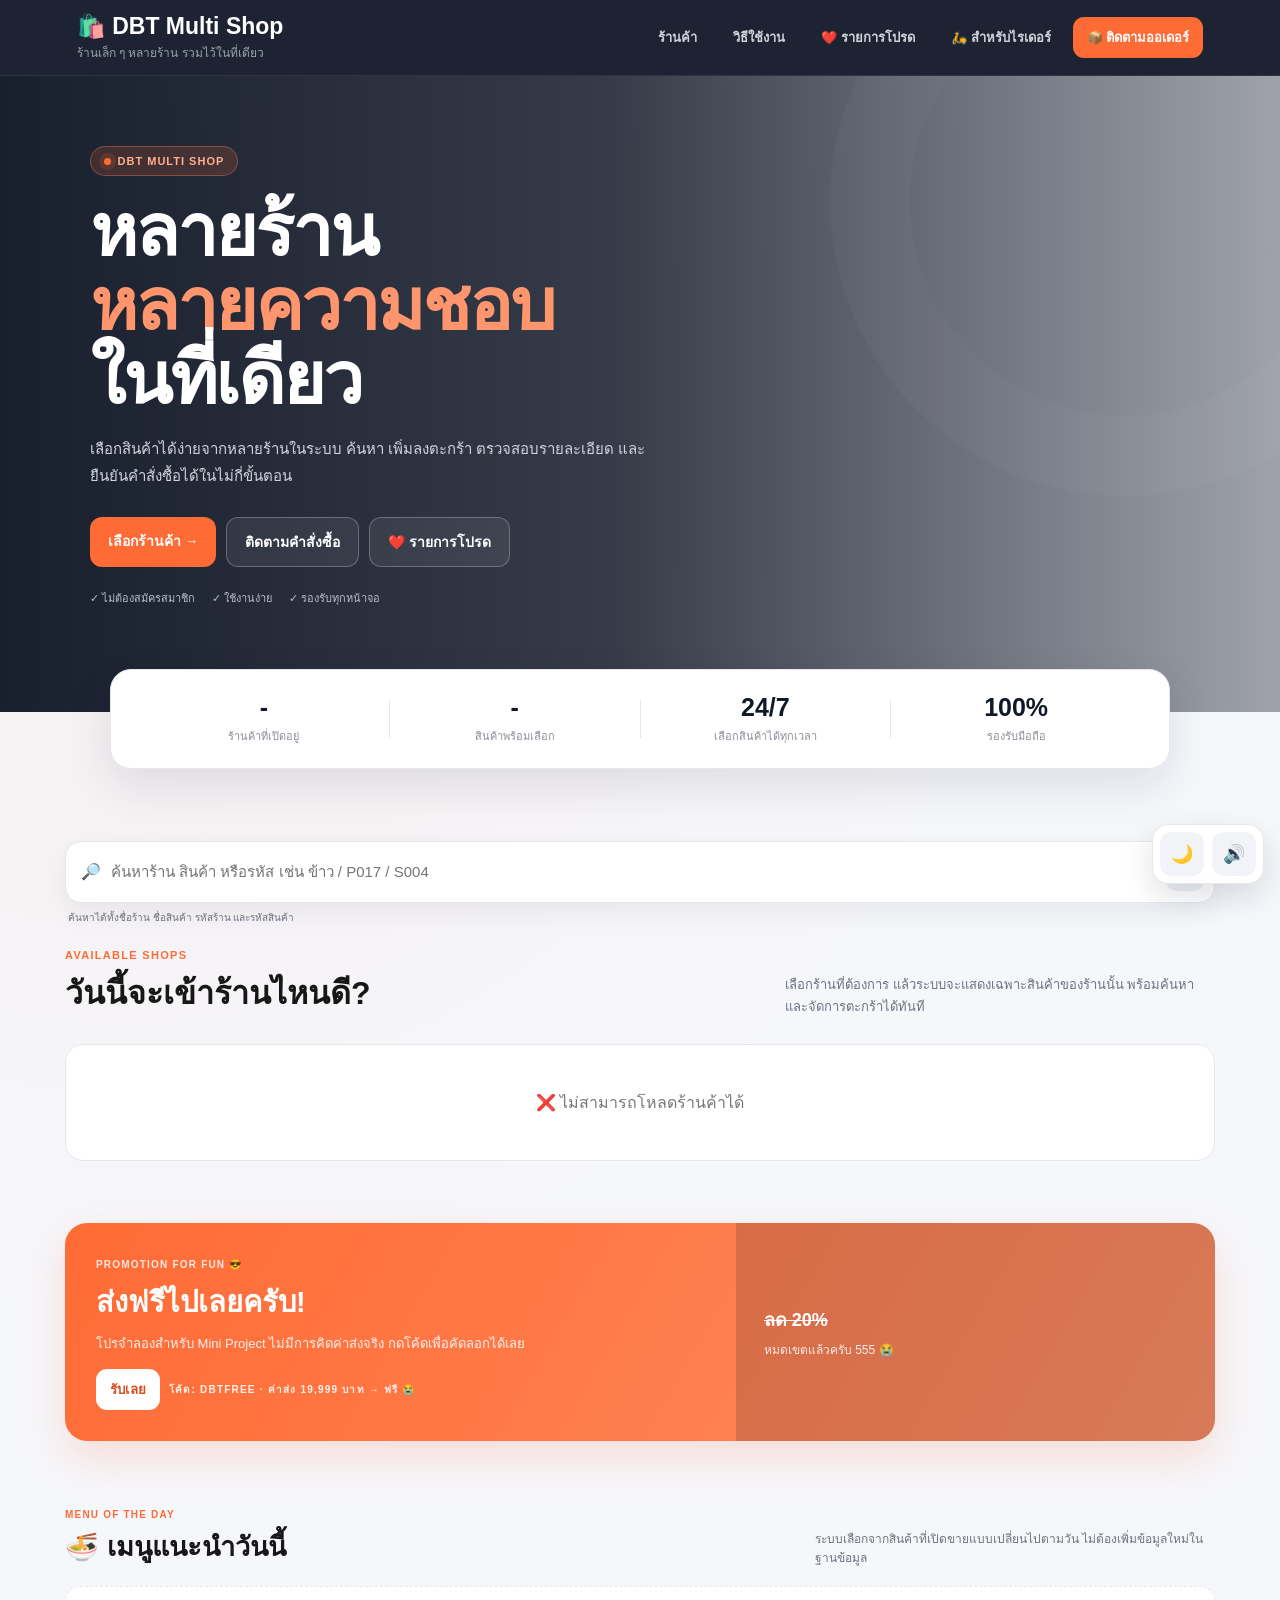
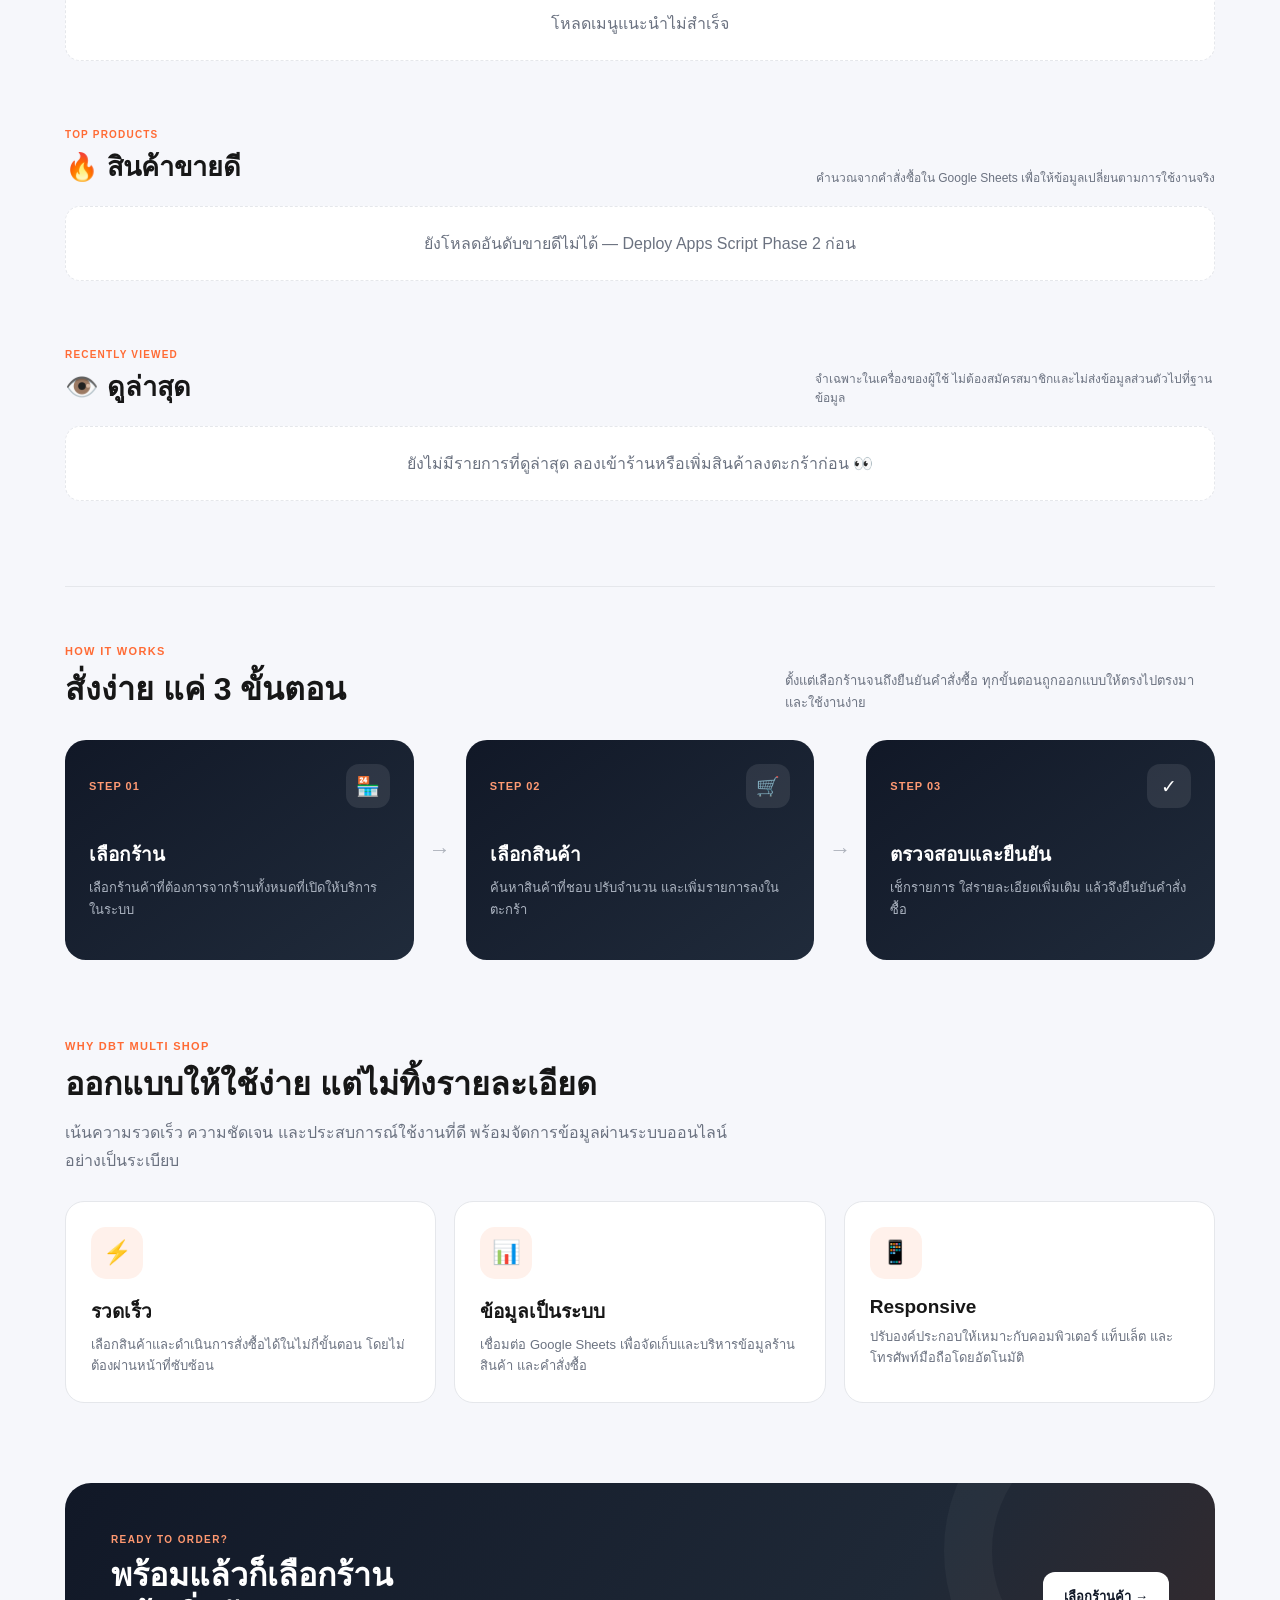
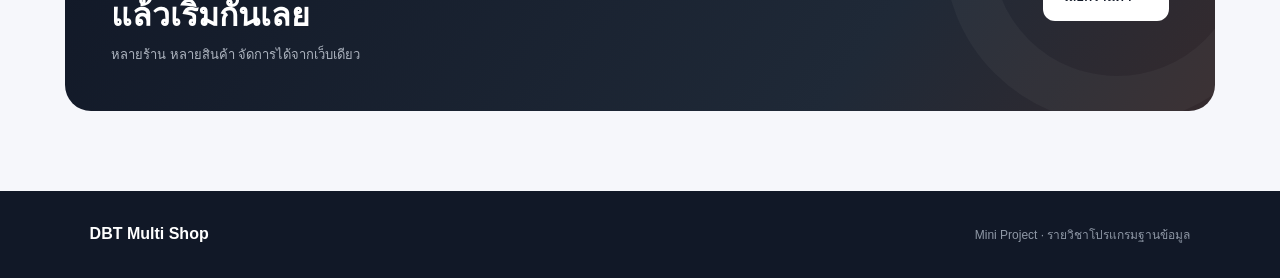
==== commit dbea35f9: "Two final" ====
--- a/index.html
+++ b/index.html
@@ -1,1367 +1,739 @@
 <!DOCTYPE html>
 <html lang="th">
 <head>
-    <meta charset="UTF-8">
-    <meta name="viewport" content="width=device-width, initial-scale=1.0">
-    <title>DBT Order</title>
-
-    <link rel="stylesheet" href="style.css">
+<meta charset="UTF-8">
+<meta name="viewport" content="width=device-width, initial-scale=1.0">
+<meta name="theme-color" content="#111827">
+<title>DBT Multi Shop</title>
+<link rel="manifest" href="manifest.webmanifest">
+<link rel="apple-touch-icon" href="icon-192.png">
+<link rel="stylesheet" href="theme.css">
+<style>
+*{box-sizing:border-box;margin:0;padding:0}
+:root{--dark:#111827;--dark2:#1f2937;--orange:#ff6b35;--soft:#fff1eb;--muted:#6b7280;--line:#e5e7eb;--bg:#f6f7fb}
+html{scroll-behavior:smooth}
+body{font-family:Arial,"Noto Sans Thai",sans-serif;background:radial-gradient(circle at 10% 12%,rgba(255,107,53,.06),transparent 28%),var(--bg);color:#171717}
+header{position:sticky;top:0;z-index:100;min-height:72px;padding:13px 6%;display:flex;justify-content:space-between;align-items:center;gap:20px;background:rgba(17,24,39,.95);backdrop-filter:blur(14px);border-bottom:1px solid rgba(255,255,255,.08);color:white}
+.brand{user-select:none}.brand h1{font-size:23px}.brand p{color:#9ca3af;font-size:12px;margin-top:3px}
+.header-actions{display:flex;align-items:center;gap:8px}.nav-link,.account-button{text-decoration:none;padding:10px 14px;border-radius:11px;font-size:13px;font-weight:700;transition:.2s}.nav-link{color:#d1d5db}.nav-link:hover{color:white;background:rgba(255,255,255,.08)}.account-button{color:white;background:var(--orange)}
+.hero{min-height:520px;display:flex;align-items:center;position:relative;overflow:hidden;padding:70px 7% 105px;color:white;background:linear-gradient(90deg,rgba(17,24,39,.97),rgba(17,24,39,.84) 48%,rgba(17,24,39,.38)),url("https://images.unsplash.com/photo-1556740749-887f6717d7e4?auto=format&fit=crop&w=1800&q=85");background-size:cover;background-position:center}
+.hero:after{content:"";position:absolute;width:430px;height:430px;border:80px solid rgba(255,255,255,.025);border-radius:50%;right:-140px;top:-170px}
+.hero-content{position:relative;z-index:2;max-width:720px}.hero-tag{display:inline-flex;align-items:center;gap:7px;padding:8px 13px;border-radius:30px;background:rgba(255,107,53,.16);border:1px solid rgba(255,137,91,.35);color:#ffb08f;font-size:11px;font-weight:800;letter-spacing:1px;margin-bottom:18px}.hero-tag:before{content:"";width:7px;height:7px;border-radius:50%;background:var(--orange);box-shadow:0 0 0 5px rgba(255,107,53,.14)}
+.hero h2{font-size:clamp(44px,6vw,72px);line-height:1.03;letter-spacing:-2px}.hero h2 span{color:#ff956c}.hero-description{max-width:580px;margin-top:20px;color:#d1d5db;font-size:15px;line-height:1.75}
+.hero-actions{display:flex;flex-wrap:wrap;gap:10px;margin-top:28px}.hero-actions a{text-decoration:none;padding:13px 18px;border-radius:12px;font-size:14px;font-weight:800;transition:.2s}.hero-primary{background:var(--orange);color:white}.hero-secondary{color:white;border:1px solid rgba(255,255,255,.25);background:rgba(255,255,255,.07)}.hero-actions a:hover{transform:translateY(-2px)}
+.hero-trust{display:flex;flex-wrap:wrap;gap:17px;margin-top:22px;color:#b8bec8;font-size:11px}
+.quick-stats{width:min(1060px,90%);margin:-43px auto 0;position:relative;z-index:10;background:white;border:1px solid var(--line);border-radius:21px;display:grid;grid-template-columns:1fr auto 1fr auto 1fr auto 1fr;align-items:center;padding:23px 28px;box-shadow:0 18px 45px rgba(17,24,39,.10)}
+.stat{text-align:center}.stat strong{display:block;font-size:25px;color:var(--dark)}.stat span{display:block;margin-top:5px;color:#8a8f98;font-size:11px}.divider{width:1px;height:38px;background:var(--line)}
+.container{width:min(1150px,92%);margin:72px auto 80px}.section-head,.how-head{display:flex;justify-content:space-between;align-items:end;gap:28px;margin-bottom:26px}.eyebrow{color:var(--orange);font-size:11px;font-weight:800;letter-spacing:1.3px}.section-head h2,.how-head h2,.features h2{font-size:32px;margin-top:6px}.section-note,.how-head>span{max-width:430px;color:var(--muted);font-size:13px;line-height:1.7}
+.shop-grid{display:grid;grid-template-columns:repeat(3,1fr);gap:22px}.shop-card{background:white;border:1px solid var(--line);border-radius:21px;overflow:hidden;box-shadow:0 8px 24px rgba(17,24,39,.045);transition:.25s}.shop-card:hover{transform:translateY(-7px);box-shadow:0 20px 42px rgba(17,24,39,.11)}
+.shop-photo{width:100%;aspect-ratio:1/.82;overflow:hidden;background:#eee}.shop-photo img{width:100%;height:100%;object-fit:cover;display:block;transition:.45s}.shop-card:hover img{transform:scale(1.035)}.shop-content{padding:19px}.shop-content p{font-size:10px;color:#9ca3af;font-weight:800;letter-spacing:1px;margin-bottom:6px}.shop-content h3{font-size:21px;margin-bottom:16px}.shop-button{display:flex;justify-content:space-between;width:100%;text-decoration:none;background:var(--dark);color:white;padding:12px 14px;border-radius:11px;font-weight:800;font-size:13px;transition:.2s}.shop-button:hover{background:var(--orange)}
+.loading{grid-column:1/-1;text-align:center;background:white;padding:45px;border:1px solid var(--line);border-radius:18px;color:#777}
+.how{margin-top:85px;padding-top:58px;border-top:1px solid var(--line)}.steps{display:grid;grid-template-columns:1fr auto 1fr auto 1fr;align-items:center;gap:15px}.step{min-height:220px;padding:24px;border-radius:21px;background:linear-gradient(145deg,var(--dark),#202b3b);color:white;transition:.25s}.step:hover{transform:translateY(-5px)}.step-top{display:flex;justify-content:space-between;align-items:center}.step-no{color:#ff9a73;font-size:11px;font-weight:800;letter-spacing:1px}.step-icon{width:44px;height:44px;border-radius:13px;display:flex;align-items:center;justify-content:center;background:rgba(255,255,255,.09);font-size:19px}.step h3{margin-top:31px;margin-bottom:8px;font-size:19px}.step p{color:#adb5c2;font-size:13px;line-height:1.65}.arrow{font-size:22px;color:#aeb3bc}
+.features{margin-top:80px}.feature-intro{max-width:680px;margin-bottom:27px}.feature-intro span{display:block;color:var(--muted);margin-top:10px;line-height:1.7}.feature-grid{display:grid;grid-template-columns:repeat(3,1fr);gap:18px}.feature-card{background:white;border:1px solid var(--line);border-radius:19px;padding:25px;transition:.25s}.feature-card:hover{transform:translateY(-5px);box-shadow:0 16px 36px rgba(17,24,39,.08)}.feature-icon{width:52px;height:52px;display:flex;align-items:center;justify-content:center;background:var(--soft);border-radius:15px;font-size:23px;margin-bottom:17px}.feature-card h3{font-size:19px;margin-bottom:8px}.feature-card p{color:var(--muted);font-size:13px;line-height:1.65}
+.cta{position:relative;overflow:hidden;margin-top:80px;padding:46px;border-radius:26px;background:linear-gradient(125deg,#111827,#1f2937 70%,#4b2c24 130%);color:white;display:flex;justify-content:space-between;align-items:center;gap:30px}.cta:after{content:"";position:absolute;width:250px;height:250px;border:48px solid rgba(255,255,255,.035);border-radius:50%;right:-75px;top:-105px}.cta span{color:#ff9870;font-size:10px;font-weight:800;letter-spacing:1.4px}.cta h2{font-size:32px;line-height:1.25;margin-top:8px}.cta p{color:#aeb5c0;margin-top:9px;font-size:13px}.cta a{position:relative;z-index:2;flex-shrink:0;text-decoration:none;color:var(--dark);background:white;padding:14px 21px;border-radius:12px;font-weight:800;font-size:13px}
+footer{background:var(--dark);color:white;padding:34px 7%;display:flex;justify-content:space-between;gap:20px}footer span{color:#8f98a6;font-size:12px}
+@media(max-width:850px){.shop-grid{grid-template-columns:repeat(2,1fr)}.steps{grid-template-columns:1fr}.arrow{transform:rotate(90deg);text-align:center}.nav-link{display:none}}
+@media(max-width:600px){header{padding:13px 14px}.brand h1{font-size:18px}.brand p{display:none}.account-button{font-size:12px;padding:9px 11px}.hero{min-height:510px;padding:55px 18px 90px;background-position:62% center}.hero h2{font-size:43px;letter-spacing:-1.3px}.hero-actions{flex-direction:column}.hero-actions a{text-align:center}.quick-stats{width:calc(100% - 28px);margin-top:-44px;grid-template-columns:1fr 1fr;gap:21px 8px;padding:20px 14px}.divider{display:none}.container{width:calc(100% - 28px);margin-top:58px}.section-head,.how-head{flex-direction:column;align-items:flex-start}.section-head h2,.how-head h2,.features h2{font-size:26px}.shop-grid,.feature-grid{grid-template-columns:1fr}.shop-photo{aspect-ratio:1/.72}.how{margin-top:55px;padding-top:42px}.step{min-height:auto}.features{margin-top:60px}.cta{margin-top:58px;padding:31px 23px;flex-direction:column;align-items:flex-start}.cta h2{font-size:26px}.cta a{width:100%;text-align:center}footer{flex-direction:column;padding:28px 18px}}
+
+.shop-card{position:relative}
+.shop-fav{
+position:absolute;top:12px;right:12px;z-index:3
+}
+
+
+.smart-search-wrap{margin-bottom:24px}
+.smart-search-box{
+display:grid;grid-template-columns:auto 1fr auto;align-items:center;gap:10px;background:white;
+border:1px solid var(--line);border-radius:16px;padding:9px 10px 9px 15px;
+box-shadow:0 10px 28px rgba(17,24,39,.06)
+}
+.smart-search-box input{
+width:100%;height:42px;border:none;outline:none;background:transparent;font-size:15px;color:inherit
+}
+.smart-search-box button{
+width:38px;height:38px;border:none;border-radius:10px;background:#eef0f3;cursor:pointer
+}
+.smart-search-hint{font-size:10px;color:var(--muted);margin:7px 3px 0}
+.smart-search-results{
+display:none;margin-top:10px;background:white;border:1px solid var(--line);border-radius:16px;
+padding:8px;box-shadow:0 16px 38px rgba(17,24,39,.10)
+}
+.smart-search-results.show{display:grid;gap:5px}
+.smart-result{
+display:grid;grid-template-columns:54px 1fr auto;gap:11px;align-items:center;padding:8px;
+border-radius:11px;text-decoration:none;color:inherit
+}
+.smart-result:hover{background:#f6f7f9}
+.smart-result img{width:54px;height:54px;border-radius:10px;object-fit:cover;background:#eee}
+.smart-result strong{display:block;font-size:13px}
+.smart-result span{display:block;color:var(--muted);font-size:10px;margin-top:4px}
+.smart-result-go{font-size:11px;font-weight:800;color:var(--orange)}
+html[data-theme="dark"] .smart-search-box,
+html[data-theme="dark"] .smart-search-results{
+background:var(--ui-surface)!important;border-color:var(--ui-line)!important
+}
+html[data-theme="dark"] .smart-search-box button{background:#222b38!important;color:white!important}
+html[data-theme="dark"] .smart-result:hover{background:#1b2330}
+@media(max-width:600px){
+.smart-result{grid-template-columns:46px 1fr}
+.smart-result img{width:46px;height:46px}
+.smart-result-go{display:none}
+}
+
+</style>
 </head>
-
 <body>
 
-<header class="topbar">
-
-    <div class="brand">
-        <div class="logo">D</div>
-
-        <div>
-            <h1>DBT Order</h1>
-            <p>ระบบสั่งสินค้าออนไลน์</p>
-        </div>
+<header>
+<div class="brand" id="secretAdminButton">
+<h1>🛍️ DBT Multi Shop</h1>
+<p>ร้านเล็ก ๆ หลายร้าน รวมไว้ในที่เดียว</p>
+</div>
+<nav class="header-actions">
+<a class="nav-link" href="#shops">ร้านค้า</a>
+<a class="nav-link" href="#how">วิธีใช้งาน</a>
+<a class="nav-link" href="favorites.html">❤️ รายการโปรด</a>
+<a class="nav-link" href="rider-login.html">🛵 สำหรับไรเดอร์</a>
+<a href="account.html" class="account-button">📦 ติดตามออเดอร์</a>
+</nav>
+</header>
+
+<section class="hero">
+<div class="hero-content">
+<span class="hero-tag">DBT MULTI SHOP</span>
+<h2>หลายร้าน<br><span>หลายความชอบ</span><br>ในที่เดียว</h2>
+<p class="hero-description">เลือกสินค้าได้ง่ายจากหลายร้านในระบบ ค้นหา เพิ่มลงตะกร้า ตรวจสอบรายละเอียด และยืนยันคำสั่งซื้อได้ในไม่กี่ขั้นตอน</p>
+<div class="hero-actions">
+<a href="#shops" class="hero-primary">เลือกร้านค้า →</a>
+<a href="account.html" class="hero-secondary">ติดตามคำสั่งซื้อ</a>
+<a href="favorites.html" class="hero-secondary">❤️ รายการโปรด</a>
+</div>
+<div class="hero-trust"><span>✓ ไม่ต้องสมัครสมาชิก</span><span>✓ ใช้งานง่าย</span><span>✓ รองรับทุกหน้าจอ</span></div>
+</div>
+</section>
+
+<section class="quick-stats">
+<div class="stat"><strong id="homeShopCount">-</strong><span>ร้านค้าที่เปิดอยู่</span></div><div class="divider"></div>
+<div class="stat"><strong id="homeProductCount">-</strong><span>สินค้าพร้อมเลือก</span></div><div class="divider"></div>
+<div class="stat"><strong>24/7</strong><span>เลือกสินค้าได้ทุกเวลา</span></div><div class="divider"></div>
+<div class="stat"><strong>100%</strong><span>รองรับมือถือ</span></div>
+</section>
+
+<main class="container">
+<section id="shops">
+
+<div class="smart-search-wrap">
+    <div class="smart-search-box">
+        <span>🔎</span>
+        <input
+            id="globalSearchInput"
+            type="search"
+            placeholder="ค้นหาร้าน สินค้า หรือรหัส เช่น ข้าว / P017 / S004"
+            oninput="runSmartSearch()"
+        >
+        <button type="button" onclick="clearSmartSearch()">✕</button>
     </div>
 
-    <button class="cart-button" onclick="openCart()">
-        🛒
-        <span class="cart-label">ตะกร้า</span>
-        <span id="cartCount" class="cart-count">0</span>
-    </button>
-
-</header>
-
-
-<section class="hero">
-
-    <div class="hero-content">
-
-        <span class="hero-tag">
-            ORDER ONLINE
-        </span>
-
-        <h2>
-            สั่งง่าย<br>
-            <span>เลือกได้ตามใจ</span>
-        </h2>
-
-        <p>
-            เลือกสินค้า เพิ่มลงตะกร้า
-            ตรวจสอบรายการ และยืนยันคำสั่งซื้อ
-        </p>
-
+    <div class="smart-search-hint">
+        ค้นหาได้ทั้งชื่อร้าน ชื่อสินค้า รหัสร้าน และรหัสสินค้า
     </div>
 
-</section>
-
-
-<main class="container">
-
-    <!-- USER -->
-
-    <section class="customer-section">
-
-        <div>
-            <p class="small-title">
-                CUSTOMER
-            </p>
-
-            <h3>
-                สวัสดี 👋
-            </h3>
-        </div>
-
-
-        <div class="customer-fields">
-
-            <div class="input-group">
-                <label for="customerName">
-                    ชื่อผู้สั่ง
-                </label>
-
-                <input
-                    id="customerName"
-                    type="text"
-                    value="User111"
-                    maxlength="40"
-                    placeholder="กรอกชื่อของคุณ"
-                >
-            </div>
-
-
-            <div class="input-group">
-                <label for="customerNote">
-                    หมายเหตุ
-                </label>
-
-                <input
-                    id="customerNote"
-                    type="text"
-                    maxlength="150"
-                    placeholder="เช่น ไม่ใส่ผัก / เผ็ดน้อย"
-                >
-            </div>
-
-        </div>
-
-    </section>
-
-
-    <!-- MENU HEADER -->
-
-    <section class="menu-heading">
-
-        <div>
-            <p class="small-title">
-                OUR MENU
-            </p>
-
-            <h2>
-                เมนูทั้งหมด
-            </h2>
-        </div>
-
-        <div id="menuCount" class="menu-count">
-            กำลังโหลด...
-        </div>
-
-    </section>
-
-
-    <!-- SEARCH -->
-
-    <section class="search-section">
-
-        <div class="search-box">
-
-            <span>🔎</span>
-
-            <input
-                id="searchInput"
-                type="search"
-                placeholder="ค้นหาสินค้า..."
-                oninput="filterProducts()"
-            >
-
-            <button
-                id="clearSearch"
-                type="button"
-                onclick="clearSearch()"
-                title="ล้างการค้นหา"
-            >
-                ✕
-            </button>
-
-        </div>
-
-    </section>
-
-
-    <!-- PRODUCTS -->
-
-    <section
-        class="product-grid"
-        id="productGrid"
-    >
-    </section>
-
+    <div id="smartSearchResults" class="smart-search-results"></div>
+</div>
+
+<div class="section-head">
+<div><p class="eyebrow">AVAILABLE SHOPS</p><h2>วันนี้จะเข้าร้านไหนดี?</h2></div>
+<p class="section-note">เลือกร้านที่ต้องการ แล้วระบบจะแสดงเฉพาะสินค้าของร้านนั้น พร้อมค้นหาและจัดการตะกร้าได้ทันที</p>
+</div>
+<section class="shop-grid" id="shopGrid"><div class="loading">กำลังโหลดร้านค้า...</div></section>
+</section>
+
+
+<section class="v2-promo dbt-animate-in">
+  <div class="v2-promo-main">
+    <small>PROMOTION FOR FUN 😎</small>
+    <h2>ส่งฟรีไปเลยครับ!</h2>
+    <p style="margin-top:8px;font-size:13px;line-height:1.65;opacity:.9">
+      โปรจำลองสำหรับ Mini Project ไม่มีการคิดค่าส่งจริง กดโค้ดเพื่อคัดลอกได้เลย
+    </p>
+    <div class="promo-claim">
+      <button type="button" onclick="claimPromoCode()">รับเลย</button>
+      <small>โค้ด: <strong>DBTFREE</strong> · ค่าส่ง 19,999 บาท → ฟรี 😭</small>
+    </div>
+  </div>
+  <div class="v2-expired">
+    <strong>ลด 20%</strong>
+    <span>หมดเขตแล้วครับ 555 😭</span>
+  </div>
+</section>
+
+<section class="v2-section" id="todayMenu">
+  <div class="v2-section-head">
+    <div>
+      <small>MENU OF THE DAY</small>
+      <h2>🍜 เมนูแนะนำวันนี้</h2>
+    </div>
+    <p>ระบบเลือกจากสินค้าที่เปิดขายแบบเปลี่ยนไปตามวัน ไม่ต้องเพิ่มข้อมูลใหม่ในฐานข้อมูล</p>
+  </div>
+  <div class="v2-mini-grid" id="todayMenuGrid">
+    <div class="v2-empty">กำลังเลือกเมนูวันนี้...</div>
+  </div>
+</section>
+
+<section class="v2-section" id="bestSellerSection">
+  <div class="v2-section-head">
+    <div>
+      <small>TOP PRODUCTS</small>
+      <h2>🔥 สินค้าขายดี</h2>
+    </div>
+    <p>คำนวณจากคำสั่งซื้อใน Google Sheets เพื่อให้ข้อมูลเปลี่ยนตามการใช้งานจริง</p>
+  </div>
+  <div class="v2-mini-grid" id="bestSellerGrid">
+    <div class="v2-empty">กำลังคำนวณสินค้าขายดี...</div>
+  </div>
+</section>
+
+<section class="v2-section" id="recentSection">
+  <div class="v2-section-head">
+    <div>
+      <small>RECENTLY VIEWED</small>
+      <h2>👁️ ดูล่าสุด</h2>
+    </div>
+    <p>จำเฉพาะในเครื่องของผู้ใช้ ไม่ต้องสมัครสมาชิกและไม่ส่งข้อมูลส่วนตัวไปที่ฐานข้อมูล</p>
+  </div>
+  <div class="v2-mini-grid" id="recentGrid">
+    <div class="v2-empty">ยังไม่มีรายการที่ดูล่าสุด</div>
+  </div>
+</section>
+
+<section class="how" id="how">
+<div class="how-head">
+<div><p class="eyebrow">HOW IT WORKS</p><h2>สั่งง่าย แค่ 3 ขั้นตอน</h2></div>
+<span>ตั้งแต่เลือกร้านจนถึงยืนยันคำสั่งซื้อ ทุกขั้นตอนถูกออกแบบให้ตรงไปตรงมาและใช้งานง่าย</span>
+</div>
+<div class="steps">
+<article class="step"><div class="step-top"><span class="step-no">STEP 01</span><div class="step-icon">🏪</div></div><h3>เลือกร้าน</h3><p>เลือกร้านค้าที่ต้องการจากร้านทั้งหมดที่เปิดให้บริการในระบบ</p></article>
+<div class="arrow">→</div>
+<article class="step"><div class="step-top"><span class="step-no">STEP 02</span><div class="step-icon">🛒</div></div><h3>เลือกสินค้า</h3><p>ค้นหาสินค้าที่ชอบ ปรับจำนวน และเพิ่มรายการลงในตะกร้า</p></article>
+<div class="arrow">→</div>
+<article class="step"><div class="step-top"><span class="step-no">STEP 03</span><div class="step-icon">✓</div></div><h3>ตรวจสอบและยืนยัน</h3><p>เช็กรายการ ใส่รายละเอียดเพิ่มเติม แล้วจึงยืนยันคำสั่งซื้อ</p></article>
+</div>
+</section>
+
+<section class="features">
+<div class="feature-intro"><p class="eyebrow">WHY DBT MULTI SHOP</p><h2>ออกแบบให้ใช้ง่าย แต่ไม่ทิ้งรายละเอียด</h2><span>เน้นความรวดเร็ว ความชัดเจน และประสบการณ์ใช้งานที่ดี พร้อมจัดการข้อมูลผ่านระบบออนไลน์อย่างเป็นระเบียบ</span></div>
+<div class="feature-grid">
+<article class="feature-card"><div class="feature-icon">⚡</div><h3>รวดเร็ว</h3><p>เลือกสินค้าและดำเนินการสั่งซื้อได้ในไม่กี่ขั้นตอน โดยไม่ต้องผ่านหน้าที่ซับซ้อน</p></article>
+<article class="feature-card"><div class="feature-icon">📊</div><h3>ข้อมูลเป็นระบบ</h3><p>เชื่อมต่อ Google Sheets เพื่อจัดเก็บและบริหารข้อมูลร้าน สินค้า และคำสั่งซื้อ</p></article>
+<article class="feature-card"><div class="feature-icon">📱</div><h3>Responsive</h3><p>ปรับองค์ประกอบให้เหมาะกับคอมพิวเตอร์ แท็บเล็ต และโทรศัพท์มือถือโดยอัตโนมัติ</p></article>
+</div>
+</section>
+
+<section class="cta"><div><span>READY TO ORDER?</span><h2>พร้อมแล้วก็เลือกร้าน<br>แล้วเริ่มกันเลย</h2><p>หลายร้าน หลายสินค้า จัดการได้จากเว็บเดียว</p></div><a href="#shops">เลือกร้านค้า →</a></section>
 </main>
 
-
-<!-- CART OVERLAY -->
-
-<div
-    id="cartOverlay"
-    class="cart-overlay"
-    onclick="closeCart()"
-></div>
-
-
-<!-- CART -->
-
-<aside
-    id="cartPanel"
-    class="cart-panel"
->
-
-    <div class="cart-header">
-
-        <div>
-            <p class="small-title">
-                YOUR ORDER
-            </p>
-
-            <h2>
-                ตะกร้าของคุณ
-            </h2>
-        </div>
-
-
-        <button
-            class="close-cart"
-            onclick="closeCart()"
-        >
-            ✕
-        </button>
-
-    </div>
-
-
-    <div
-        id="cartItems"
-        class="cart-items"
-    >
-    </div>
-
-
-    <div class="cart-footer">
-
-        <div class="cart-summary-row">
-
-            <span>
-                จำนวนทั้งหมด
-            </span>
-
-            <strong>
-                <span id="totalItems">
-                    0
-                </span>
-                ชิ้น
-            </strong>
-
-        </div>
-
-
-        <div class="cart-total">
-
-            <span>
-                ยอดรวม
-            </span>
-
-            <strong>
-                ฿<span id="totalPrice">0</span>
-            </strong>
-
-        </div>
-
-
-        <button
-            id="checkoutButton"
-            class="checkout-button"
-            onclick="openConfirm()"
-        >
-            ตรวจสอบคำสั่งซื้อ
-        </button>
-
-    </div>
-
-</aside>
-
-
-<!-- CONFIRM ORDER -->
-
-<div
-    id="confirmModal"
-    class="confirm-modal"
->
-
-    <div class="confirm-box">
-
-        <div class="confirm-header">
-
-            <div>
-                <p class="small-title">
-                    CONFIRM ORDER
-                </p>
-
-                <h2>
-                    ยืนยันคำสั่งซื้อ
-                </h2>
-            </div>
-
-            <button
-                class="confirm-close"
-                onclick="closeConfirm()"
-            >
-                ✕
-            </button>
-
-        </div>
-
-
-        <div class="confirm-customer">
-
-            <div>
-                <span>
-                    ผู้สั่ง
-                </span>
-
-                <strong id="confirmName">
-                    -
-                </strong>
-            </div>
-
-
-            <div>
-                <span>
-                    หมายเหตุ
-                </span>
-
-                <strong id="confirmNote">
-                    -
-                </strong>
-            </div>
-
-        </div>
-
-
-        <div
-            id="confirmItems"
-            class="confirm-items"
-        >
-        </div>
-
-
-        <div class="confirm-summary">
-
-            <div>
-                <span>
-                    จำนวน
-                </span>
-
-                <strong>
-                    <span id="confirmTotalItems">
-                        0
-                    </span>
-                    ชิ้น
-                </strong>
-            </div>
-
-
-            <div class="confirm-total-row">
-
-                <span>
-                    ยอดรวม
-                </span>
-
-                <strong>
-                    ฿<span id="confirmTotalPrice">
-                        0
-                    </span>
-                </strong>
-
-            </div>
-
-        </div>
-
-
-        <div class="confirm-actions">
-
-            <button
-                class="back-edit-button"
-                onclick="backToCart()"
-            >
-                กลับไปแก้ไข
-            </button>
-
-            <button
-                id="finalOrderButton"
-                class="final-order-button"
-                onclick="checkout()"
-            >
-                ยืนยันและส่งคำสั่งซื้อ
-            </button>
-
-        </div>
-
-    </div>
-
-</div>
-
-
-<!-- TOAST -->
-
-<div
-    id="toast"
-    class="toast"
->
-    เพิ่มลงตะกร้าแล้ว
-</div>
-
-
-<footer>
-
-    <strong>
-        DBT Order
-    </strong>
-
-    <span>
-        ระบบสั่งสินค้าออนไลน์
-    </span>
-
-</footer>
-
-
+<footer><strong>DBT Multi Shop</strong><span>Mini Project · รายวิชาโปรแกรมฐานข้อมูล</span></footer>
+
+<script src="app-ui.js"></script>
 <script>
 
-let products = [];
-let filteredProducts = [];
-let cart = [];
-
-
-/* =========================
-   LOAD PRODUCTS
-========================= */
-
-async function loadProducts() {
+const API_URL =
+    "https://script.google.com/macros/s/AKfycbzialSfP1raLPbLYIt7VNCYx4znrmq5-fnKbwEGkIbsnxy95fzFOnwgXFyexywvTGXr/exec";
+
+let v2Shops = [];
+
+
+async function loadShops() {
+
+    const grid =
+        document.getElementById("shopGrid");
 
     try {
 
         const response =
-            await fetch("/api/products");
-
-        if (!response.ok) {
+            await fetch(
+                `${API_URL}?action=shops`
+            );
+
+        const result =
+            await response.json();
+
+
+        if (!result.success) {
             throw new Error(
-                "โหลดสินค้าไม่สำเร็จ"
+                result.message ||
+                "โหลดร้านไม่สำเร็จ"
             );
         }
 
-        products =
-            await response.json();
-
-        filteredProducts =
-            [...products];
-
-        renderProducts();
-
-        updateCart();
-
-    }
-
-    catch (error) {
-
-        console.error(error);
-
-        document
-            .getElementById("productGrid")
-            .innerHTML = `
-
-            <div class="empty-products">
-                ❌ ไม่สามารถโหลดสินค้าได้
-            </div>
-        `;
-    }
-}
-
-
-/* =========================
-   RENDER PRODUCTS
-========================= */
-
-function renderProducts() {
-
-    const grid =
-        document.getElementById(
-            "productGrid"
-        );
-
-    grid.innerHTML = "";
-
-
-    document
-        .getElementById("menuCount")
-        .textContent =
-        `${filteredProducts.length} รายการ`;
-
-
-    if (
-        filteredProducts.length === 0
-    ) {
-
-        grid.innerHTML = `
-
-            <div class="empty-products">
-
-                <div>
-                    🔎
+
+        v2Shops =
+            result.data.filter(
+                shop =>
+                    shop.active === true ||
+                    String(shop.active).toUpperCase() === "TRUE"
+            );
+
+        const shops = v2Shops;
+
+        document.getElementById("homeShopCount").textContent =
+            shops.length.toLocaleString();
+
+        grid.innerHTML = "";
+
+
+        if (shops.length === 0) {
+
+            grid.innerHTML = `
+
+                <div class="loading">
+                    ยังไม่มีร้านค้าที่เปิดใช้งาน
                 </div>
 
-                <h3>
-                    ไม่พบสินค้า
-                </h3>
-
-                <p>
-                    ลองค้นหาด้วยคำอื่น
-                </p>
-
-            </div>
-
-        `;
-
-        return;
-    }
-
-
-    filteredProducts.forEach(
-        product => {
+            `;
+
+            return;
+        }
+
+
+        shops.forEach(shop => {
 
             grid.innerHTML += `
 
-                <article
-                    class="product-card"
-                >
-
-                    <div
-                        class="product-photo"
+                <article class="shop-card dbt-animate-in">
+
+                    <button
+                        type="button"
+                        class="dbt-favorite-btn shop-fav ${window.DBTUI && DBTUI.favorites.has("shop", shop.shop_id) ? "active" : ""}"
+                        aria-label="เพิ่มร้านโปรด"
+                        onclick='event.stopPropagation(); toggleShopFavorite(${JSON.stringify(shop)})'
                     >
+                        ${window.DBTUI && DBTUI.favorites.has("shop", shop.shop_id) ? "♥" : "♡"}
+                    </button>
+
+                    <div class="shop-photo">
 
                         <img
-                            src="${product.image}"
-                            alt="${product.name}"
-                            loading="lazy"
-                        >
-
-                        <span
-                            class="product-price"
-                        >
-                            ฿${product.price}
-                        </span>
-
-                    </div>
-
-
-                    <div
-                        class="product-content"
-                    >
-
-                        <div>
-
-                            <p
-                                class="product-category"
-                            >
-                                เมนูแนะนำ
-                            </p>
-
-                            <h3>
-                                ${product.name}
-                            </h3>
-
-                        </div>
-
-
-                        <button
-                            class="add-button"
-                            onclick="
-                                addToCart(
-                                    ${product.id}
-                                )
+                            src="${shop.image}"
+                            alt="${shop.shop_name}"
+                            onerror="
+                                this.src='https://placehold.co/800x800?text=Shop'
                             "
                         >
-                            <span>
-                                ＋
-                            </span>
-
-                            เพิ่มลงตะกร้า
-                        </button>
 
                     </div>
 
+
+                    <div class="shop-content">
+
+                        <p>${shop.shop_id}</p>
+                        <h3>${shop.shop_name}</h3>
+                        <a class="shop-button"
+                           href="shop.html?shop_id=${shop.shop_id}&shop_name=${encodeURIComponent(shop.shop_name)}">
+                            <span>เข้าร้าน</span><span>→</span>
+                        </a>
+
+                    </div>
+
                 </article>
 
             `;
 
+        });
+
+    }
+
+    catch (error) {
+
+        console.error(error);
+
+        grid.innerHTML = `
+
+            <div class="loading">
+                ❌ ไม่สามารถโหลดร้านค้าได้
+            </div>
+
+        `;
+    }
+}
+
+
+
+let v2AllProducts = [];
+let v2BestSellerIds = new Set();
+
+async function loadV2Highlights() {
+    await Promise.all([
+        loadAllProductsForV2(),
+        loadBestSellers()
+    ]);
+
+    renderTodayMenu();
+    renderRecent();
+}
+
+async function loadAllProductsForV2() {
+    try {
+        const response = await fetch(`${API_URL}?action=products`);
+        const result = await response.json();
+
+        if (!result.success) throw new Error(result.message);
+
+        v2AllProducts = result.data.filter(
+            p => p.active === true || String(p.active).toUpperCase() === "TRUE"
+        );
+
+        document.getElementById("homeProductCount").textContent =
+            v2AllProducts.length.toLocaleString();
+    } catch (error) {
+        console.error("V2 products:", error);
+        document.getElementById("todayMenuGrid").innerHTML =
+            `<div class="v2-empty">โหลดเมนูแนะนำไม่สำเร็จ</div>`;
+    }
+}
+
+async function loadBestSellers() {
+    const grid = document.getElementById("bestSellerGrid");
+
+    try {
+        const response = await fetch(`${API_URL}?action=bestSellers`);
+        const result = await response.json();
+
+        if (!result.success) throw new Error(result.message);
+
+        const items = Array.isArray(result.data) ? result.data : [];
+        v2BestSellerIds = new Set(items.map(x => String(x.product_id)));
+
+        if (!items.length) {
+            grid.innerHTML =
+                `<div class="v2-empty">ยังมีข้อมูลคำสั่งซื้อไม่พอสำหรับจัดอันดับ</div>`;
+            return;
         }
+
+        grid.innerHTML = items.slice(0,4).map((item,index) => `
+            <a class="v2-mini-card v2-mini-link dbt-animate-in"
+               href="shop.html?shop_id=${encodeURIComponent(item.shop_id)}&shop_name=${encodeURIComponent(item.shop_name || item.shop_id)}">
+                <span class="v2-badge hot">🔥 TOP ${index + 1}</span>
+                <img src="${item.image || 'https://placehold.co/600x600?text=Product'}"
+                     alt="${item.name}"
+                     loading="lazy"
+                     onerror="this.src='https://placehold.co/600x600?text=Product'">
+                <div class="v2-mini-body">
+                    <strong>${item.name}</strong>
+                    <span>สั่งแล้ว ${item.quantity} ชิ้น · ฿${item.price}</span>
+                </div>
+            </a>
+        `).join("");
+
+    } catch (error) {
+        console.error("Best sellers:", error);
+        grid.innerHTML =
+            `<div class="v2-empty">ยังโหลดอันดับขายดีไม่ได้ — Deploy Apps Script Phase 2 ก่อน</div>`;
+    }
+}
+
+function renderTodayMenu() {
+    const grid = document.getElementById("todayMenuGrid");
+
+    if (!v2AllProducts.length) return;
+
+    // Deterministic per day: same menu all day, changes tomorrow.
+    const now = new Date();
+    const seed = Number(
+        `${now.getFullYear()}${String(now.getMonth()+1).padStart(2,"0")}${String(now.getDate()).padStart(2,"0")}`
     );
-}
-
-
-/* =========================
-   SEARCH
-========================= */
-
-function filterProducts() {
+
+    const items = [...v2AllProducts]
+        .sort((a,b) => {
+            const av = hashForDay(String(a.product_id), seed);
+            const bv = hashForDay(String(b.product_id), seed);
+            return av - bv;
+        })
+        .slice(0,4);
+
+    grid.innerHTML = items.map(item => `
+        <a class="v2-mini-card v2-mini-link dbt-animate-in"
+           href="shop.html?shop_id=${encodeURIComponent(item.shop_id)}&shop_name=${encodeURIComponent(getHomeShopName(item.shop_id))}">
+            <span class="v2-badge today">🍴 TODAY</span>
+            <img src="${item.image}"
+                 alt="${item.name}"
+                 loading="lazy"
+                 onerror="this.src='https://placehold.co/600x600?text=Menu'">
+            <div class="v2-mini-body">
+                <strong>${item.name}</strong>
+                <span>${getHomeShopName(item.shop_id)} · ฿${item.price}</span>
+            </div>
+        </a>
+    `).join("");
+}
+
+function hashForDay(text, seed) {
+    let hash = seed || 1;
+    for (let i = 0; i < text.length; i++) {
+        hash = ((hash << 5) - hash) + text.charCodeAt(i);
+        hash |= 0;
+    }
+    return Math.abs(hash);
+}
+
+function getHomeShopName(id) {
+    const shop =
+        v2Shops.find(
+            item =>
+                String(item.shop_id)
+                === String(id)
+        );
+
+    return shop
+        ? shop.shop_name
+        : (id || "ร้านค้า");
+}
+
+
+function normalizeSearchText(value) {
+    return String(value || "")
+        .toLowerCase()
+        .replace(/\s+/g, "")
+        .replace(/[-_.]/g, "")
+        .trim();
+}
+
+function runSmartSearch() {
+    const input =
+        document.getElementById(
+            "globalSearchInput"
+        );
+
+    const resultsBox =
+        document.getElementById(
+            "smartSearchResults"
+        );
 
     const keyword =
-        document
-            .getElementById(
-                "searchInput"
-            )
-            .value
-            .trim()
-            .toLowerCase();
-
-
-    filteredProducts =
-        products.filter(
-            product =>
-                product.name
-                    .toLowerCase()
-                    .includes(keyword)
+        normalizeSearchText(
+            input.value
         );
 
-
-    renderProducts();
-}
-
-
-function clearSearch() {
-
+    if (!keyword) {
+        resultsBox.innerHTML = "";
+        resultsBox.classList.remove("show");
+        return;
+    }
+
+    const shopResults =
+        v2Shops
+            .filter(shop => {
+                const haystack =
+                    normalizeSearchText(
+                        `${shop.shop_id} ${shop.shop_name} ${shop.description || ""}`
+                    );
+
+                return haystack.includes(
+                    keyword
+                );
+            })
+            .slice(0, 4)
+            .map(shop => ({
+                type: "shop",
+                title: shop.shop_name,
+                subtitle: `ร้านค้า · ${shop.shop_id}`,
+                image: shop.image,
+                href:
+                    `shop.html?shop_id=${encodeURIComponent(shop.shop_id)}&shop_name=${encodeURIComponent(shop.shop_name)}`
+            }));
+
+    const productResults =
+        v2AllProducts
+            .filter(product => {
+                const shopName =
+                    getHomeShopName(
+                        product.shop_id
+                    );
+
+                const haystack =
+                    normalizeSearchText(
+                        `${product.product_id} ${product.name} ${product.shop_id} ${shopName}`
+                    );
+
+                return haystack.includes(
+                    keyword
+                );
+            })
+            .slice(0, 6)
+            .map(product => ({
+                type: "product",
+                title: product.name,
+                subtitle:
+                    `${getHomeShopName(product.shop_id)} · ${product.product_id} · ฿${Number(product.price || 0).toLocaleString()}`,
+                image: product.image,
+                href:
+                    `shop.html?shop_id=${encodeURIComponent(product.shop_id)}&shop_name=${encodeURIComponent(getHomeShopName(product.shop_id))}`
+            }));
+
+    const results =
+        [...shopResults, ...productResults]
+            .slice(0, 8);
+
+    if (!results.length) {
+        resultsBox.innerHTML =
+            `<div class="v2-empty" style="padding:18px">ไม่พบร้านหรือสินค้าที่ตรงกับ “${input.value.trim()}”</div>`;
+
+        resultsBox.classList.add("show");
+        return;
+    }
+
+    resultsBox.innerHTML =
+        results
+            .map(item => `
+                <a class="smart-result" href="${item.href}">
+                    <img
+                        src="${item.image || "https://placehold.co/300x300?text=DBT"}"
+                        alt="${item.title}"
+                        onerror="this.src='https://placehold.co/300x300?text=DBT'"
+                    >
+
+                    <div>
+                        <strong>
+                            ${item.type === "shop" ? "🏪" : "📦"}
+                            ${item.title}
+                        </strong>
+
+                        <span>${item.subtitle}</span>
+                    </div>
+
+                    <div class="smart-result-go">
+                        เปิด →
+                    </div>
+                </a>
+            `)
+            .join("");
+
+    resultsBox.classList.add("show");
+}
+
+function clearSmartSearch() {
     document
         .getElementById(
-            "searchInput"
+            "globalSearchInput"
         )
         .value = "";
 
-    filteredProducts =
-        [...products];
-
-    renderProducts();
-}
-
-
-/* =========================
-   ADD CART
-========================= */
-
-function addToCart(productId) {
-
-    const product =
-        products.find(
-            p => p.id === productId
+    const box =
+        document.getElementById(
+            "smartSearchResults"
         );
 
-
-    if (!product) {
+    box.innerHTML = "";
+    box.classList.remove("show");
+}
+
+
+function renderRecent() {
+    const grid = document.getElementById("recentGrid");
+    if (!window.DBTUI) return;
+
+    const items = DBTUI.recent.all().slice(0,4);
+
+    if (!items.length) {
+        grid.innerHTML =
+            `<div class="v2-empty">ยังไม่มีรายการที่ดูล่าสุด ลองเข้าร้านหรือเพิ่มสินค้าลงตะกร้าก่อน 👀</div>`;
         return;
     }
 
-
-    const existing =
-        cart.find(
-            item =>
-                item.id === productId
-        );
-
-
-    if (existing) {
-
-        existing.quantity++;
-
-    }
-
-    else {
-
-        cart.push({
-            ...product,
-            quantity: 1
-        });
-
-    }
-
-
-    updateCart();
-
-    showToast(
-        `${product.name} เพิ่มลงตะกร้าแล้ว`
-    );
-}
-
-
-/* =========================
-   QUANTITY
-========================= */
-
-function changeQuantity(
-    productId,
-    amount
-) {
-
-    const item =
-        cart.find(
-            item =>
-                item.id === productId
-        );
-
-
-    if (!item) {
-        return;
-    }
-
-
-    item.quantity += amount;
-
-
-    if (
-        item.quantity <= 0
-    ) {
-
-        cart =
-            cart.filter(
-                item =>
-                    item.id !==
-                    productId
-            );
-    }
-
-
-    updateCart();
-}
-
-
-/* =========================
-   REMOVE
-========================= */
-
-function removeItem(productId) {
-
-    cart =
-        cart.filter(
-            item =>
-                item.id !== productId
-        );
-
-    updateCart();
-}
-
-
-/* =========================
-   CART
-========================= */
-
-function updateCart() {
-
-    const cartItems =
-        document.getElementById(
-            "cartItems"
-        );
-
-
-    if (
-        cart.length === 0
-    ) {
-
-        cartItems.innerHTML = `
-
-            <div class="empty-cart">
-
-                <div
-                    class="empty-icon"
-                >
-                    🛒
+    grid.innerHTML = items.map(item => {
+        const isProduct = item.type === "product";
+        const href = isProduct
+            ? `shop.html?shop_id=${encodeURIComponent(item.shop_id || "")}&shop_name=${encodeURIComponent(item.shop_name || item.shop_id || "ร้านค้า")}`
+            : (item.url || `shop.html?shop_id=${encodeURIComponent(item.id)}&shop_name=${encodeURIComponent(item.name || "ร้านค้า")}`);
+
+        return `
+            <a class="v2-mini-card v2-mini-link dbt-animate-in" href="${href}">
+                ${item.image
+                    ? `<img src="${item.image}" alt="${item.name || "ล่าสุด"}" onerror="this.src='https://placehold.co/600x600?text=Recent'">`
+                    : `<div style="aspect-ratio:1/1;display:flex;align-items:center;justify-content:center;font-size:42px;background:#eef0f3">👁️</div>`
+                }
+                <div class="v2-mini-body">
+                    <strong>${item.name || "รายการล่าสุด"}</strong>
+                    <span>${isProduct ? `สินค้า${item.price !== undefined ? ` · ฿${item.price}` : ""}` : "ร้านค้าที่ดูล่าสุด"}</span>
                 </div>
-
-                <h3>
-                    ตะกร้ายังว่าง
-                </h3>
-
-                <p>
-                    เลือกสินค้าที่ต้องการ
-                    จากหน้าร้าน
-                </p>
-
-            </div>
-
+            </a>
         `;
-    }
-
-    else {
-
-        cartItems.innerHTML = "";
-
-
-        cart.forEach(
-            item => {
-
-                cartItems.innerHTML += `
-
-                    <div
-                        class="cart-item"
-                    >
-
-                        <img
-                            src="${item.image}"
-                            alt="${item.name}"
-                        >
-
-
-                        <div
-                            class="cart-item-info"
-                        >
-
-                            <h4>
-                                ${item.name}
-                            </h4>
-
-                            <p>
-                                ฿${item.price}
-                                / ชิ้น
-                            </p>
-
-
-                            <div
-                                class="quantity-control"
-                            >
-
-                                <button
-                                    onclick="
-                                        changeQuantity(
-                                            ${item.id},
-                                            -1
-                                        )
-                                    "
-                                >
-                                    −
-                                </button>
-
-                                <span>
-                                    ${item.quantity}
-                                </span>
-
-                                <button
-                                    onclick="
-                                        changeQuantity(
-                                            ${item.id},
-                                            1
-                                        )
-                                    "
-                                >
-                                    +
-                                </button>
-
-                            </div>
-
-                        </div>
-
-
-                        <div
-                            class="cart-item-right"
-                        >
-
-                            <strong>
-                                ฿${
-                                    item.price *
-                                    item.quantity
-                                }
-                            </strong>
-
-                            <button
-                                class="delete-button"
-                                onclick="
-                                    removeItem(
-                                        ${item.id}
-                                    )
-                                "
-                            >
-                                ลบ
-                            </button>
-
-                        </div>
-
-                    </div>
-
-                `;
+    }).join("");
+}
+
+function claimPromoCode() {
+    try {
+        localStorage.setItem("dbt_coupon", "DBTFREE");
+
+        if (window.DBTUI) {
+            DBTUI.toast("รับโค้ด DBTFREE แล้ว 🚚 ใช้อัตโนมัติตอนสั่งซื้อ", "success");
+            DBTUI.sound.play("success");
+        }
+    } catch (_) {
+        alert("รับโค้ด DBTFREE แล้ว");
+    }
+}
+
+window.addEventListener("dbt:recent", renderRecent);
+
+function toggleShopFavorite(shop) {
+    if (!window.DBTUI) return;
+
+    DBTUI.favorites.toggle({
+        type: "shop",
+        id: shop.shop_id,
+        name: shop.shop_name,
+        image: shop.image
+    });
+
+    loadShops();
+}
+
+let adminTapCount = 0;
+let adminTimer = null;
+
+document
+    .getElementById("secretAdminButton")
+    .addEventListener("click", () => {
+
+        adminTapCount++;
+
+        clearTimeout(adminTimer);
+
+        adminTimer = setTimeout(() => {
+            adminTapCount = 0;
+        }, 2000);
+
+
+        if (adminTapCount >= 5) {
+
+            adminTapCount = 0;
+
+            const password =
+                prompt("🔐 Admin Access");
+
+
+            if (password === "1234") {
+
+                window.location.href =
+                    "admin.html";
+
             }
-        );
-    }
-
-
-    const totalItems =
-        cart.reduce(
-            (
-                sum,
-                item
-            ) =>
-                sum +
-                item.quantity,
-            0
-        );
-
-
-    const totalPrice =
-        cart.reduce(
-            (
-                sum,
-                item
-            ) =>
-                sum +
-                (
-                    item.price *
-                    item.quantity
-                ),
-            0
-        );
-
-
-    document
-        .getElementById(
-            "cartCount"
-        )
-        .textContent =
-        totalItems;
-
-
-    document
-        .getElementById(
-            "totalItems"
-        )
-        .textContent =
-        totalItems;
-
-
-    document
-        .getElementById(
-            "totalPrice"
-        )
-        .textContent =
-        totalPrice;
-
-
-    document
-        .getElementById(
-            "checkoutButton"
-        )
-        .disabled =
-        cart.length === 0;
-}
-
-
-/* =========================
-   OPEN CART
-========================= */
-
-function openCart() {
-
-    document
-        .getElementById(
-            "cartPanel"
-        )
-        .classList.add(
-            "active"
-        );
-
-
-    document
-        .getElementById(
-            "cartOverlay"
-        )
-        .classList.add(
-            "active"
-        );
-
-
-    document
-        .body
-        .classList
-        .add(
-            "no-scroll"
-        );
-}
-
-
-/* =========================
-   CLOSE CART
-========================= */
-
-function closeCart() {
-
-    document
-        .getElementById(
-            "cartPanel"
-        )
-        .classList.remove(
-            "active"
-        );
-
-
-    document
-        .getElementById(
-            "cartOverlay"
-        )
-        .classList.remove(
-            "active"
-        );
-
-
-    document
-        .body
-        .classList
-        .remove(
-            "no-scroll"
-        );
-}
-
-
-/* =========================
-   CONFIRM
-========================= */
-
-function openConfirm() {
-
-    const customerName =
-        document
-            .getElementById(
-                "customerName"
-            )
-            .value
-            .trim();
-
-
-    const note =
-        document
-            .getElementById(
-                "customerNote"
-            )
-            .value
-            .trim();
-
-
-    if (!customerName) {
-
-        alert(
-            "กรุณากรอกชื่อผู้สั่ง"
-        );
-
-        return;
-    }
-
-
-    if (
-        cart.length === 0
-    ) {
-
-        alert(
-            "กรุณาเลือกสินค้า"
-        );
-
-        return;
-    }
-
-
-    document
-        .getElementById(
-            "confirmName"
-        )
-        .textContent =
-        customerName;
-
-
-    document
-        .getElementById(
-            "confirmNote"
-        )
-        .textContent =
-        note || "ไม่มี";
-
-
-    const confirmItems =
-        document.getElementById(
-            "confirmItems"
-        );
-
-
-    confirmItems.innerHTML = "";
-
-
-    cart.forEach(
-        item => {
-
-            confirmItems.innerHTML += `
-
-                <div
-                    class="confirm-item"
-                >
-
-                    <div>
-
-                        <strong>
-                            ${item.name}
-                        </strong>
-
-                        <span>
-                            ${item.quantity}
-                            ชิ้น
-                        </span>
-
-                    </div>
-
-                    <strong>
-                        ฿${
-                            item.price *
-                            item.quantity
-                        }
-                    </strong>
-
-                </div>
-
-            `;
+
+            else if (password !== null) {
+
+                alert("รหัสผ่านไม่ถูกต้อง");
+
+            }
         }
-    );
-
-
-    const totalItems =
-        cart.reduce(
-            (
-                sum,
-                item
-            ) =>
-                sum +
-                item.quantity,
-            0
-        );
-
-
-    const totalPrice =
-        cart.reduce(
-            (
-                sum,
-                item
-            ) =>
-                sum +
-                (
-                    item.price *
-                    item.quantity
-                ),
-            0
-        );
-
-
-    document
-        .getElementById(
-            "confirmTotalItems"
-        )
-        .textContent =
-        totalItems;
-
-
-    document
-        .getElementById(
-            "confirmTotalPrice"
-        )
-        .textContent =
-        totalPrice;
-
-
-    closeCart();
-
-
-    document
-        .getElementById(
-            "confirmModal"
-        )
-        .classList.add(
-            "active"
-        );
-}
-
-
-function closeConfirm() {
-
-    document
-        .getElementById(
-            "confirmModal"
-        )
-        .classList.remove(
-            "active"
-        );
-
-
-    document
-        .body
-        .classList
-        .remove(
-            "no-scroll"
-        );
-}
-
-
-function backToCart() {
-
-    closeConfirm();
-
-    openCart();
-}
-
-
-/* =========================
-   CHECKOUT
-========================= */
-
-async function checkout() {
-
-    const customerName =
-        document
-            .getElementById(
-                "customerName"
-            )
-            .value
-            .trim();
-
-
-    const note =
-        document
-            .getElementById(
-                "customerNote"
-            )
-            .value
-            .trim();
-
-
-    const orderItems =
-        cart.map(
-            item => ({
-
-                id:
-                    item.id,
-
-                name:
-                    item.name,
-
-                price:
-                    item.price,
-
-                quantity:
-                    item.quantity
-
-            })
-        );
-
-
-    const button =
-        document.getElementById(
-            "finalOrderButton"
-        );
-
-
-    button.disabled = true;
-
-    button.textContent =
-        "กำลังส่งคำสั่งซื้อ...";
-
-
-    try {
-
-        const response =
-            await fetch(
-                "/order",
-                {
-
-                    method:
-                        "POST",
-
-                    headers: {
-                        "Content-Type":
-                            "application/json"
-                    },
-
-                    body:
-                        JSON.stringify({
-
-                            username:
-                                customerName,
-
-                            note:
-                                note,
-
-                            items:
-                                orderItems
-
-                        })
-                }
-            );
-
-
-        const result =
-            await response.json();
-
-
-        if (!response.ok) {
-
-            throw new Error(
-                result.message ||
-                "เกิดข้อผิดพลาด"
-            );
-        }
-
-
-        closeConfirm();
-
-
-        cart = [];
-
-        updateCart();
-
-
-        document
-            .getElementById(
-                "customerNote"
-            )
-            .value = "";
-
-
-        alert(
-            result.message
-        );
-
-    }
-
-    catch (error) {
-
-        alert(
-            error.message ||
-            "ไม่สามารถส่งคำสั่งซื้อได้"
-        );
-    }
-
-    finally {
-
-        button.disabled =
-            false;
-
-        button.textContent =
-            "ยืนยันและส่งคำสั่งซื้อ";
-    }
-}
-
-
-/* =========================
-   TOAST
-========================= */
-
-function showToast(message) {
-
-    const toast =
-        document.getElementById(
-            "toast"
-        );
-
-
-    toast.textContent =
-        message;
-
-
-    toast
-        .classList
-        .add(
-            "show"
-        );
-
-
-    setTimeout(
-        () => {
-
-            toast
-                .classList
-                .remove(
-                    "show"
-                );
-
-        },
-        1800
-    );
-}
-
-
-loadProducts();
+    });
+loadShops()
+    .finally(() => {
+        loadV2Highlights();
+    });
+
 
 </script>
-
+<script src="app-pwa.js"></script>
 </body>
 </html>
--- a/theme.css
+++ b/theme.css
@@ -0,0 +1,626 @@
+/* =========================================================
+   DBT MULTI SHOP V2 - SHARED THEME / ACCESSIBILITY / MOTION
+   ========================================================= */
+
+:root {
+  color-scheme: light;
+  --ui-bg: #f6f7fb;
+  --ui-surface: #ffffff;
+  --ui-surface-2: #f7f8fa;
+  --ui-text: #171717;
+  --ui-muted: #6b7280;
+  --ui-line: #e5e7eb;
+  --ui-dark: #111827;
+  --ui-orange: #ff6b35;
+  --ui-shadow: 0 12px 32px rgba(17,24,39,.08);
+}
+
+html[data-theme="dark"] {
+  color-scheme: dark;
+  --ui-bg: #0d1117;
+  --ui-surface: #151b24;
+  --ui-surface-2: #1b2330;
+  --ui-text: #f3f4f6;
+  --ui-muted: #a5adba;
+  --ui-line: #2b3441;
+  --ui-dark: #0b0f15;
+  --ui-orange: #ff7a45;
+  --ui-shadow: 0 12px 32px rgba(0,0,0,.28);
+}
+
+html[data-theme="dark"] body {
+  background: radial-gradient(circle at 10% 12%, rgba(255,107,53,.07), transparent 28%), var(--ui-bg) !important;
+  color: var(--ui-text) !important;
+}
+
+html[data-theme="dark"] .account-card,
+html[data-theme="dark"] .summary-card,
+html[data-theme="dark"] .order,
+html[data-theme="dark"] .shop-card,
+html[data-theme="dark"] .feature-card,
+html[data-theme="dark"] .quick-stats,
+html[data-theme="dark"] .toolbar,
+html[data-theme="dark"] .product-card,
+html[data-theme="dark"] .cart-panel,
+html[data-theme="dark"] .cart-footer,
+html[data-theme="dark"] .confirm-card,
+html[data-theme="dark"] .success-card,
+html[data-theme="dark"] .admin-bar,
+html[data-theme="dark"] .product,
+html[data-theme="dark"] .modal-box,
+html[data-theme="dark"] .stat-card,
+html[data-theme="dark"] .loading,
+html[data-theme="dark"] .message {
+  background: var(--ui-surface) !important;
+  color: var(--ui-text) !important;
+  border-color: var(--ui-line) !important;
+}
+
+html[data-theme="dark"] .search-user,
+html[data-theme="dark"] .checkout-form,
+html[data-theme="dark"] .image-manager,
+html[data-theme="dark"] .order-note,
+html[data-theme="dark"] .success-data {
+  background: var(--ui-surface-2) !important;
+  color: var(--ui-text) !important;
+  border-color: var(--ui-line) !important;
+}
+
+html[data-theme="dark"] input,
+html[data-theme="dark"] textarea,
+html[data-theme="dark"] select {
+  background: #101720 !important;
+  color: var(--ui-text) !important;
+  border-color: var(--ui-line) !important;
+}
+
+html[data-theme="dark"] .search-box input,
+html[data-theme="dark"] .clear-search,
+html[data-theme="dark"] .close-button,
+html[data-theme="dark"] .confirm-close,
+html[data-theme="dark"] .close,
+html[data-theme="dark"] .quantity-row button,
+html[data-theme="dark"] .remove-image-btn,
+html[data-theme="dark"] .cancel {
+  background: #222b38 !important;
+  color: #f3f4f6 !important;
+}
+
+html[data-theme="dark"] .summary-card.highlight,
+html[data-theme="dark"] .stat-card.orange {
+  background: #2b201c !important;
+  border-color: #57311f !important;
+}
+
+html[data-theme="dark"] .order-id {
+  background: #222b38 !important;
+  color: #c6ced9 !important;
+}
+
+html[data-theme="dark"] .section-note,
+html[data-theme="dark"] .feature-card p,
+html[data-theme="dark"] .feature-intro span,
+html[data-theme="dark"] .product-count,
+html[data-theme="dark"] .meta,
+html[data-theme="dark"] .message,
+html[data-theme="dark"] .order-meta,
+html[data-theme="dark"] .order-date,
+html[data-theme="dark"] .account-title span {
+  color: var(--ui-muted) !important;
+}
+
+/* Small floating controls: clear enough for older users, still compact */
+.dbt-ui-tools {
+  position: fixed;
+  right: 16px;
+  bottom: 16px;
+  z-index: 1500;
+  display: flex;
+  gap: 8px;
+  padding: 7px;
+  border: 1px solid rgba(127,127,127,.18);
+  border-radius: 16px;
+  background: rgba(255,255,255,.92);
+  box-shadow: 0 12px 30px rgba(17,24,39,.13);
+  backdrop-filter: blur(12px);
+}
+
+html[data-theme="dark"] .dbt-ui-tools {
+  background: rgba(21,27,36,.94);
+  border-color: rgba(255,255,255,.10);
+}
+
+.dbt-ui-tool {
+  width: 44px;
+  height: 44px;
+  border: none;
+  border-radius: 12px;
+  background: #f1f3f6;
+  color: #111827;
+  cursor: pointer;
+  font-size: 18px;
+  display: inline-flex;
+  align-items: center;
+  justify-content: center;
+  transition: transform .18s ease, background .18s ease;
+}
+
+html[data-theme="dark"] .dbt-ui-tool {
+  background: #222b38;
+  color: #f3f4f6;
+}
+
+.dbt-ui-tool:hover { transform: translateY(-2px); }
+.dbt-ui-tool:focus-visible {
+  outline: 3px solid rgba(255,107,53,.28);
+  outline-offset: 2px;
+}
+
+/* Shared toast */
+.dbt-toast {
+  position: fixed;
+  left: 50%;
+  bottom: -90px;
+  transform: translateX(-50%);
+  z-index: 1800;
+  max-width: min(420px, calc(100% - 28px));
+  padding: 12px 17px;
+  border-radius: 14px;
+  background: #111827;
+  color: #fff;
+  font-size: 12px;
+  line-height: 1.45;
+  box-shadow: 0 12px 34px rgba(0,0,0,.22);
+  opacity: 0;
+  transition: bottom .28s ease, opacity .28s ease;
+  text-align: center;
+}
+
+.dbt-toast.show {
+  bottom: 76px;
+  opacity: 1;
+}
+
+.dbt-toast.success { background: #166534; }
+.dbt-toast.error { background: #991b1b; }
+
+/* Favorite control foundation */
+.dbt-favorite-btn {
+  border: none;
+  width: 40px;
+  height: 40px;
+  border-radius: 50%;
+  display: inline-flex;
+  align-items: center;
+  justify-content: center;
+  cursor: pointer;
+  background: rgba(255,255,255,.94);
+  color: #6b7280;
+  box-shadow: 0 5px 16px rgba(0,0,0,.12);
+  font-size: 19px;
+  transition: transform .18s ease, color .18s ease;
+}
+
+.dbt-favorite-btn:hover { transform: scale(1.06); }
+.dbt-favorite-btn.active { color: #ef4444; }
+
+/* Generic loading skeleton utility */
+.dbt-skeleton {
+  position: relative;
+  overflow: hidden;
+  background: #e9edf2;
+  border-radius: 10px;
+  color: transparent !important;
+}
+
+html[data-theme="dark"] .dbt-skeleton { background: #222b38; }
+
+.dbt-skeleton::after {
+  content: "";
+  position: absolute;
+  inset: 0;
+  transform: translateX(-100%);
+  background: linear-gradient(90deg, transparent, rgba(255,255,255,.65), transparent);
+  animation: dbtShimmer 1.2s infinite;
+}
+
+@keyframes dbtShimmer {
+  to { transform: translateX(100%); }
+}
+
+@keyframes dbtSoftIn {
+  from { opacity: 0; transform: translateY(8px); }
+  to { opacity: 1; transform: none; }
+}
+
+.dbt-animate-in { animation: dbtSoftIn .28s ease both; }
+
+@media (prefers-reduced-motion: reduce) {
+  *, *::before, *::after {
+    scroll-behavior: auto !important;
+    animation-duration: .001ms !important;
+    animation-iteration-count: 1 !important;
+    transition-duration: .001ms !important;
+  }
+}
+
+@media (max-width: 650px) {
+  .dbt-ui-tools {
+    right: 12px;
+    bottom: 12px;
+  }
+  .dbt-ui-tool {
+    width: 42px;
+    height: 42px;
+  }
+  .dbt-toast.show { bottom: 68px; }
+}
+
+
+/* =========================================================
+   V2 PHASE 2 - HIGHLIGHT SECTIONS
+   ========================================================= */
+.v2-section {
+  margin-top: 68px;
+}
+
+.v2-section-head {
+  display: flex;
+  justify-content: space-between;
+  align-items: end;
+  gap: 20px;
+  margin-bottom: 18px;
+}
+
+.v2-section-head small {
+  display: block;
+  color: var(--ui-orange);
+  font-size: 10px;
+  font-weight: 800;
+  letter-spacing: 1.2px;
+  margin-bottom: 5px;
+}
+
+.v2-section-head h2 {
+  font-size: 27px;
+}
+
+.v2-section-head p {
+  max-width: 400px;
+  color: var(--ui-muted);
+  font-size: 12px;
+  line-height: 1.6;
+}
+
+.v2-mini-grid {
+  display: grid;
+  grid-template-columns: repeat(4, minmax(0,1fr));
+  gap: 14px;
+}
+
+.v2-mini-card {
+  position: relative;
+  overflow: hidden;
+  background: var(--ui-surface);
+  color: var(--ui-text);
+  border: 1px solid var(--ui-line);
+  border-radius: 16px;
+  box-shadow: var(--ui-shadow);
+  min-width: 0;
+}
+
+.v2-mini-card img {
+  width: 100%;
+  aspect-ratio: 1/1;
+  object-fit: cover;
+  display: block;
+  background: #e9edf2;
+}
+
+.v2-mini-body {
+  padding: 13px;
+}
+
+.v2-mini-body strong {
+  display: block;
+  font-size: 14px;
+  line-height: 1.35;
+}
+
+.v2-mini-body span {
+  display: block;
+  color: var(--ui-muted);
+  font-size: 11px;
+  margin-top: 5px;
+}
+
+.v2-mini-link {
+  text-decoration: none;
+  color: inherit;
+}
+
+.v2-badge {
+  position: absolute;
+  top: 9px;
+  left: 9px;
+  z-index: 2;
+  padding: 6px 9px;
+  border-radius: 30px;
+  background: #111827;
+  color: white;
+  font-size: 9px;
+  font-weight: 800;
+  box-shadow: 0 5px 14px rgba(0,0,0,.14);
+}
+
+.v2-badge.hot { background: #dc2626; }
+.v2-badge.today { background: #ff6b35; }
+
+.v2-promo {
+  margin-top: 62px;
+  border-radius: 22px;
+  overflow: hidden;
+  display: grid;
+  grid-template-columns: 1.4fr 1fr;
+  background: linear-gradient(120deg,#ff6b35,#ff8d61);
+  color: white;
+  box-shadow: 0 18px 44px rgba(255,107,53,.18);
+}
+
+.v2-promo-main {
+  padding: 31px;
+}
+
+.v2-promo-main small {
+  font-size: 10px;
+  font-weight: 800;
+  letter-spacing: 1.2px;
+  opacity: .85;
+}
+
+.v2-promo-main h2 {
+  margin-top: 7px;
+  font-size: 29px;
+}
+
+.v2-promo-code {
+  display: inline-flex;
+  margin-top: 15px;
+  padding: 10px 14px;
+  border-radius: 11px;
+  background: white;
+  color: #d94f1f;
+  font-weight: 900;
+  letter-spacing: 1px;
+  cursor: pointer;
+}
+
+.v2-expired {
+  padding: 28px;
+  display: flex;
+  flex-direction: column;
+  justify-content: center;
+  background: rgba(17,24,39,.16);
+}
+
+.v2-expired strong {
+  font-size: 18px;
+  text-decoration: line-through;
+}
+
+.v2-expired span {
+  margin-top: 6px;
+  font-size: 12px;
+  opacity: .86;
+}
+
+.v2-empty {
+  grid-column: 1/-1;
+  padding: 24px;
+  border: 1px dashed var(--ui-line);
+  border-radius: 15px;
+  color: var(--ui-muted);
+  text-align: center;
+  background: var(--ui-surface);
+}
+
+.product-highlight-row {
+  display: flex;
+  gap: 5px;
+  flex-wrap: wrap;
+  margin-bottom: 8px;
+}
+
+.product-highlight-tag {
+  display: inline-block;
+  padding: 4px 7px;
+  border-radius: 30px;
+  font-size: 9px;
+  font-weight: 800;
+  background: #fff1eb;
+  color: #d94f1f;
+}
+
+html[data-theme="dark"] .product-highlight-tag {
+  background: #332219;
+  color: #ff9b73;
+}
+
+@media(max-width:800px){
+  .v2-mini-grid{grid-template-columns:repeat(2,minmax(0,1fr))}
+}
+
+@media(max-width:600px){
+  .v2-section{margin-top:48px}
+  .v2-section-head{flex-direction:column;align-items:flex-start}
+  .v2-section-head h2{font-size:24px}
+  .v2-mini-grid{grid-template-columns:repeat(2,minmax(0,1fr));gap:10px}
+  .v2-mini-body{padding:10px}
+  .v2-promo{grid-template-columns:1fr}
+  .v2-promo-main,.v2-expired{padding:23px}
+  .v2-promo-main h2{font-size:24px}
+}
+
+
+/* =========================================================
+   V2 COUPON / SHIPPING PLAYGROUND
+   ========================================================= */
+
+.coupon-panel {
+  margin-top: 18px;
+  padding: 15px;
+  border: 1px solid var(--ui-line);
+  border-radius: 15px;
+  background: var(--ui-surface-2);
+}
+
+.coupon-panel-title {
+  display: flex;
+  align-items: center;
+  justify-content: space-between;
+  gap: 12px;
+  margin-bottom: 11px;
+}
+
+.coupon-panel-title strong {
+  font-size: 13px;
+}
+
+.coupon-panel-title span {
+  color: var(--ui-muted);
+  font-size: 10px;
+}
+
+.coupon-input-row {
+  display: grid;
+  grid-template-columns: 1fr auto;
+  gap: 8px;
+}
+
+.coupon-input-row input {
+  width: 100%;
+  height: 44px;
+  border: 1px solid #d9dde4;
+  border-radius: 10px;
+  padding: 0 12px;
+  outline: none;
+  background: var(--ui-surface);
+  color: var(--ui-text);
+}
+
+.coupon-input-row button {
+  border: none;
+  border-radius: 10px;
+  padding: 0 15px;
+  background: var(--ui-dark);
+  color: white;
+  font-weight: 800;
+  cursor: pointer;
+}
+
+.active-coupon {
+  margin-top: 11px;
+  display: none;
+  align-items: center;
+  justify-content: space-between;
+  gap: 10px;
+  padding: 10px 11px;
+  border-radius: 11px;
+  background: #dcfce7;
+  color: #166534;
+  font-size: 11px;
+  font-weight: 700;
+}
+
+.active-coupon.show {
+  display: flex;
+}
+
+.active-coupon button {
+  border: none;
+  background: transparent;
+  color: #166534;
+  font-weight: 800;
+  cursor: pointer;
+}
+
+html[data-theme="dark"] .active-coupon {
+  background: #173322;
+  color: #86efac;
+}
+
+.checkout-breakdown {
+  margin-top: 16px;
+  border-top: 1px solid var(--ui-line);
+  padding-top: 13px;
+  display: grid;
+  gap: 9px;
+}
+
+.checkout-breakdown-line {
+  display: flex;
+  justify-content: space-between;
+  gap: 15px;
+  font-size: 12px;
+  color: var(--ui-muted);
+}
+
+.checkout-breakdown-line strong {
+  color: var(--ui-text);
+}
+
+.checkout-breakdown-line.discount strong {
+  color: #16a34a;
+}
+
+.checkout-breakdown-line.shipping strong {
+  color: #dc2626;
+}
+
+.checkout-final {
+  margin-top: 4px;
+  padding-top: 10px;
+  border-top: 1px dashed var(--ui-line);
+  display: flex;
+  justify-content: space-between;
+  align-items: center;
+  font-size: 14px;
+  font-weight: 800;
+}
+
+.checkout-final strong {
+  color: var(--ui-orange);
+  font-size: 24px;
+}
+
+.promo-claim {
+  display: flex;
+  gap: 9px;
+  align-items: center;
+  flex-wrap: wrap;
+  margin-top: 15px;
+}
+
+.promo-claim button {
+  border: none;
+  border-radius: 11px;
+  padding: 10px 14px;
+  background: white;
+  color: #d94f1f;
+  font-weight: 900;
+  cursor: pointer;
+}
+
+.promo-claim small {
+  font-size: 10px;
+  opacity: .9;
+}
+
+@media(max-width:600px){
+  .coupon-input-row {
+    grid-template-columns: 1fr;
+  }
+  .coupon-input-row button {
+    min-height: 44px;
+  }
+}
